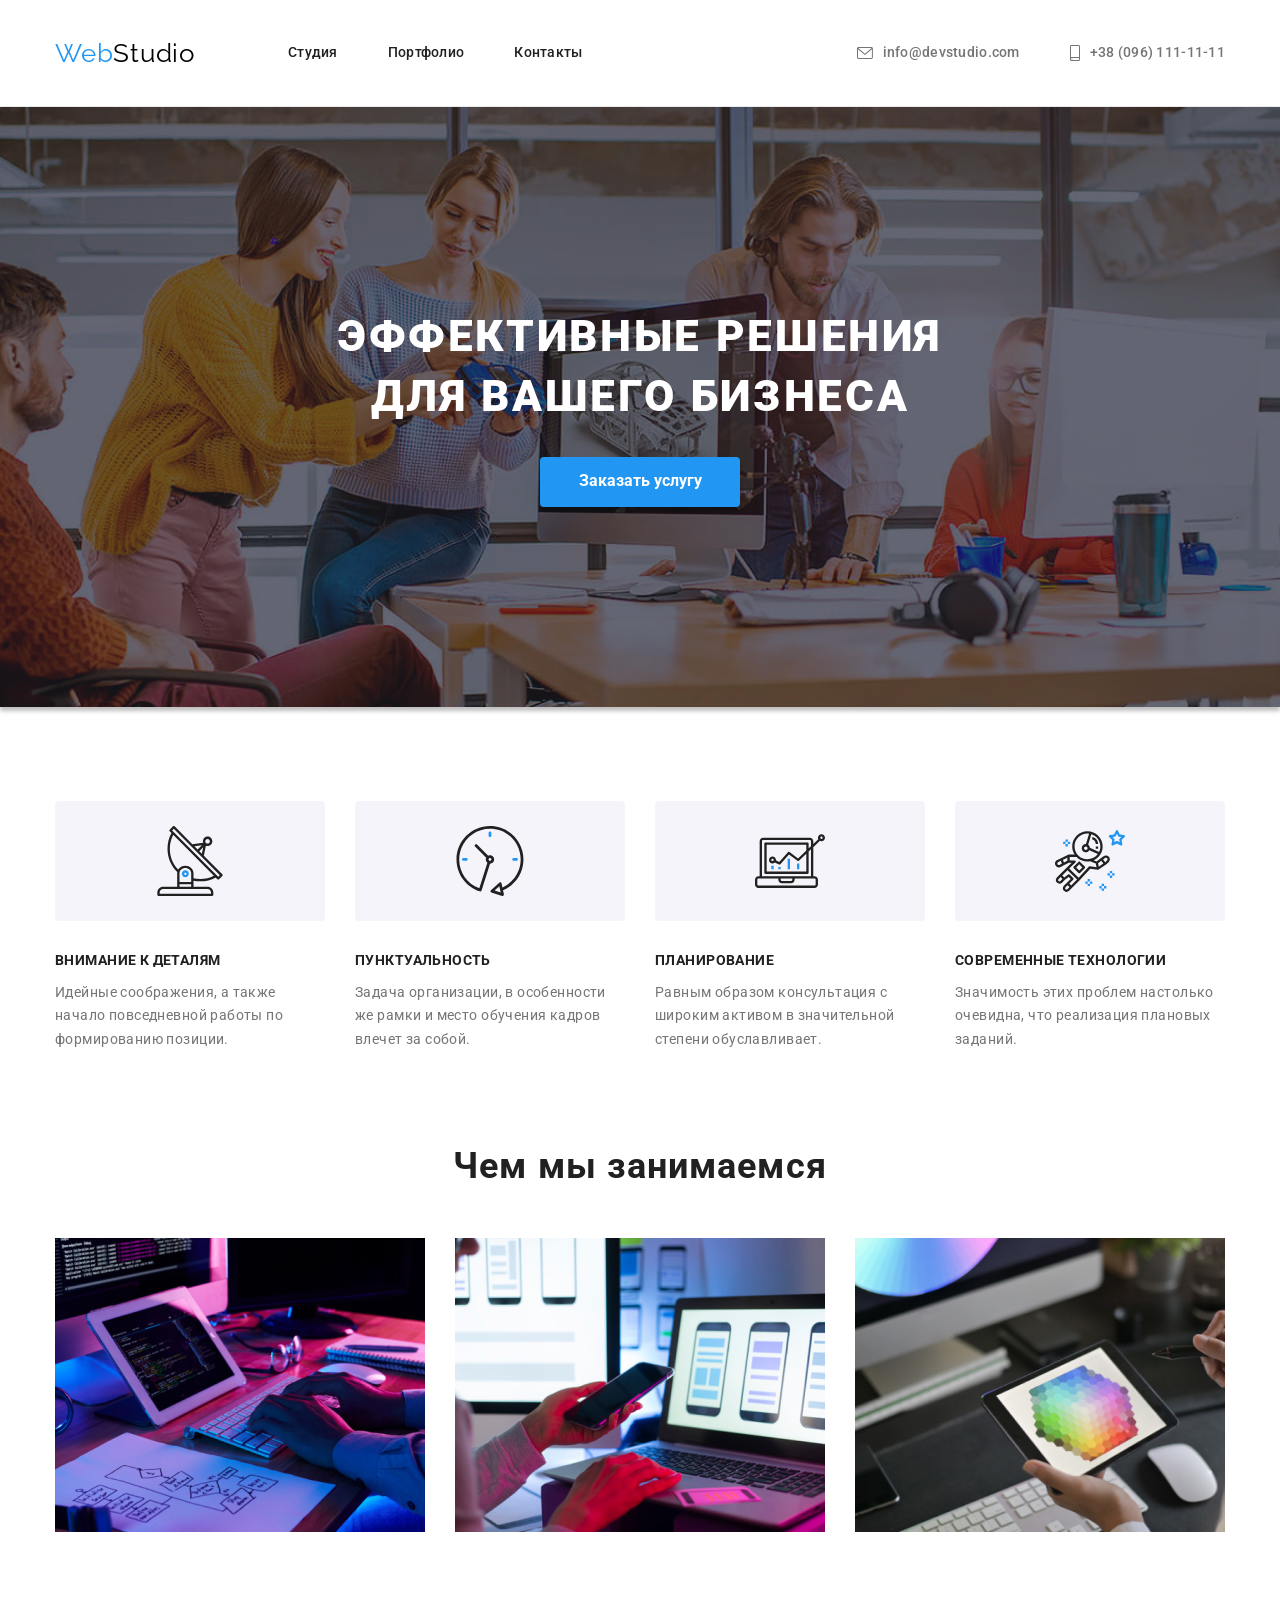
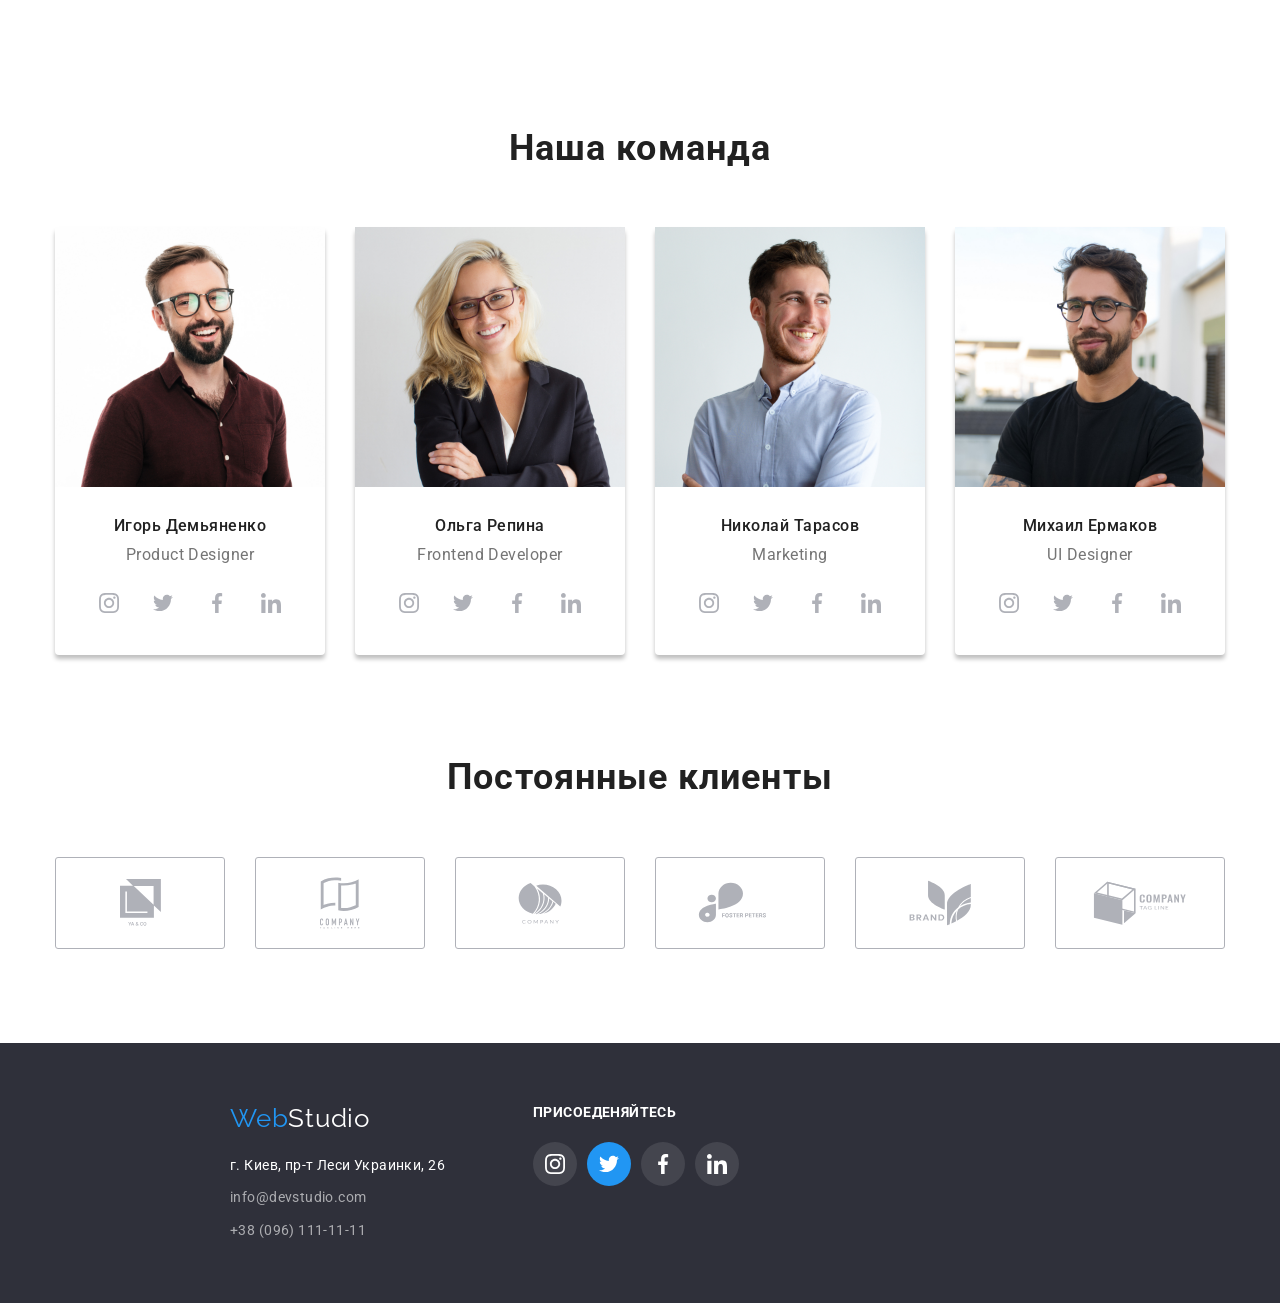
==== index.html @ ec73b993 "1 основа" ====
﻿<!DOCTYPE html>
<html lang="ru">
<head>
    <meta charset="UTF-8">
    <meta http-equiv="X-UA-Compatible" content="IE=edge">
    <meta name="viewport" content="width=device-width, initial-scale=1.0">
    <title>Web Studio</title >
    <link href="https://fonts.googleapis.com/css2?family=Raleway:wght@700&family=Roboto:wght@400;500;700;900&display=swap" rel="stylesheet">
    <link href="https://cdnjs.cloudflare.com/ajax/libs/modern-normalize/1.1.0/modern-normalize.min.css" rel="stylesheet">
    
    <link rel="stylesheet" href="css/styles.css">
</head>
<body> 
    <header class="header" >
        <div class="container_header" >
            
                                <!--navigation -->
        <nav class="navigation">
                <a href="index.html" class="logo"> <span class="logocolor">Web</span>Studio</a>
                <ul class="site-nav">
                    <li class="site-nav_li" > <a href="index.html" class="link">Студия</a></li>
                    <li class="site-nav_li"> <a href="portfolio.html" class="link">Портфолио</a></li>
                    <li class="site-nav_li"> <a href="" class="link">Контакты</a></li>
                </ul>
        
                                <!--mail,phone -->
                                <ul class="connections">
                                    <li class="connections_li_mail" >
                                        <a href="mailto:info@devstudio.com" class="connect" >
                                            <svg class="connections_li_mail_c"  width="16" height="12" >
                                                <use href="./images/symbol-defs.svg#icon-envelope-hover"></use>          
                                              </svg>
                                              info@devstudio.com</a></li>
                                    <li class="connections_li_mail">
                                        <a href="tel:+380961111111" class="connect">
                                            <svg class="connections_li_mail_c"  width="10" height="16" >
                                                <use href="./images/symbol-defs.svg#icon-smartphone"></use>          
                                              </svg>
                                            +38 (096) 111-11-11</a></li>
                                </ul>
        </nav>
</div>
    </header>
                                    <!--main -->
    <main>
                                <!--banner and button -->                   
            <section class="sec_bann" >
                <div class="container_sec_bann">
                    <h1 class="tagline">ЭФФЕКТИВНЫЕ РЕШЕНИЯ<br> ДЛЯ ВАШЕГО БИЗНЕСА </h1>
                <div class="tagline_but" >
                    <button type="button" class="but_order" >Заказать услугу</button>
                 </div>
                </div>
            </section>
        
                                <!--advantages -->                       
        <section class="section_advant" >
            <div class="container"> 
              <ul class="lis_advant" >
                <li class="lis_advant_li">
                    <div class="lis_advant_li_antenna" >
                        <svg  width="70" height="70" >
                        <use href="./images/symbol-defs1.svg#icon-antenna-1"></use>          
                      </svg> </div>
                    <h3 class="head_advantage" > ВНИМАНИЕ К ДЕТАЛЯМ</h3>
                    <p class="advantage" >Идейные соображения, а также начало повседневной работы по формированию позиции.</p>
                </li>
                <li class="lis_advant_li">
                    <div class="lis_advant_li_antenna" >
                        <svg  width="70" height="70" >
                        <use href="./images/symbol-defs1.svg#icon-clock-1"></use>          
                      </svg> </div>
                    <h3 class="head_advantage">ПУНКТУАЛЬНОСТЬ</h3>
                    <p class="advantage" >Задача организации, в особенности же рамки и место обучения кадров влечет за собой.</p>
                </li>
                <li class="lis_advant_li">
                    <div class="lis_advant_li_antenna" >
                        <svg  width="70" height="70" >
                        <use href="./images/symbol-defs1.svg#icon-diagram-1"></use>          
                      </svg> </div>
                    <h3 class="head_advantage">ПЛАНИРОВАНИЕ</h3>
                    <p class="advantage">Равным образом консультация с широким активом в значительной степени обуславливает.</p>
                </li>
                <li class="lis_advant_li">
                    <div class="lis_advant_li_antenna" >
                        <svg  width="70" height="70" >
                        <use href="./images/symbol-defs1.svg#icon-astronaut-1"></use>          
                      </svg> </div>
                    <h3 class="head_advantage">СОВРЕМЕННЫЕ ТЕХНОЛОГИИ</h3>
                    <p class="advantage">Значимость этих проблем настолько очевидна, что реализация плановых заданий.</p>
                </li>
              </ul>
            </div>
         </section>
        
                                <!--What are we doing -->
            <section class="what_are_we_doing" >
                <div class="container">
                   <h2 class="we_doing" >Чем мы занимаемся</h2>
                     <ul class="lis">
                        <li class="we_doing_li" > <img src="./images/box1.jpg" alt="человек печатает на клавиатуре" width="370"></li>
                        <li class="we_doing_li"> <img src="./images/box2.jpg" alt="человек возле компьютера с телефоном" width="370"></li>
                        <li class="we_doing_li"> <img src="./images/box3.jpg" alt="человек с планшетом в руках" width="370"></li>
                    </ul>
                </div>
             </section>
                                    <!--our team -->
            <section class="our_team_sec" >
                <div class="container">
                  <h2 class="our_team_head" >Наша команда</h2>
                    <ul class="lis" >
                    <li class="our_team_li" > 
                        <img src="./images/team-card-1.jpg" alt="мужчина в очках и бордовой рубашке" width="270">
                        <div class="our_team_names_descrip" >
                        <h3 class="our_team_names" >Игорь Демьяненко</h3>
                        <p class="our_team_descrip">Product Designer</p>
                            <ul class="our_team_social_net">
                                <li class="instgr" > <a href="https://www.instagram.com/" class="inst">
                                    <svg width="20" height="20" >
                                        <use href="./images/symbol-defs.svg#icon-instagram-2"></use>          
                                       </svg>
                                </a> </li>
                                <li class="twitr" > <a href="https://twitter.com/" class="twit">
                                    <svg width="20" height="20" >
                                        <use href="./images/symbol-defs.svg#icon-twitter-1"></use>          
                                       </svg></a> </li>
                                <li class="facebo" > <a href="https://www.facebook.com/" class="face">
                                    <svg width="20" height="20" >
                                        <use href="./images/symbol-defs.svg#icon-facebook-1"></use>          
                                       </svg></a> </li>
                                <li class="linind" > <a href="https://www.linkedin.com/" class="linin">
                                    <svg width="20" height="20" >
                                        <use href="./images/symbol-defs.svg#icon-linkedin-1"></use>          
                                       </svg></a> </li>
                            </ul >
                        </div >
                    </li>
                    <li class="our_team_li">
                        <img src="./images/team-card-2.jpg" alt="женщина в черном пиджаке" width="270">
                        <div class="our_team_names_descrip" >
                            <h3 class="our_team_names">Ольга Репина</h3>  
                            <p class="our_team_descrip" >Frontend Developer</p>
                            <ul class="our_team_social_net">
                                <li class="instgr" > <a href="https://www.instagram.com/" class="inst">
                                    <svg width="20" height="20" >
                                        <use href="./images/symbol-defs.svg#icon-instagram-2"></use>          
                                       </svg>
                                </a> </li>
                                <li class="twitr" > <a href="https://twitter.com/" class="twit">
                                    <svg width="20" height="20" >
                                        <use href="./images/symbol-defs.svg#icon-twitter-1"></use>          
                                       </svg></a> </li>
                                <li class="facebo" > <a href="https://www.facebook.com/" class="face">
                                    <svg width="20" height="20" >
                                        <use href="./images/symbol-defs.svg#icon-facebook-1"></use>          
                                       </svg></a> </li>
                                <li class="linind" > <a href="https://www.linkedin.com/" class="linin">
                                    <svg width="20" height="20" >
                                        <use href="./images/symbol-defs.svg#icon-linkedin-1"></use>          
                                       </svg></a> </li>
                            </ul >
                       </div>
                    </li>
                    <li class="our_team_li">
                        <img src="./images/team-card-3.jpg" alt="мужчина в голубой рубашке" width="270">
                        <div class="our_team_names_descrip" >
                            <h3 class="our_team_names">Николай Тарасов</h3> 
                             <p class="our_team_descrip" >Marketing</p>
                             <ul class="our_team_social_net">
                                <li class="instgr" > <a href="https://www.instagram.com/" class="inst">
                                    <svg width="20" height="20" >
                                        <use href="./images/symbol-defs.svg#icon-instagram-2"></use>          
                                       </svg>
                                </a> </li>
                                <li class="twitr" > <a href="https://twitter.com/" class="twit">
                                    <svg width="20" height="20" >
                                        <use href="./images/symbol-defs.svg#icon-twitter-1"></use>          
                                       </svg></a> </li>
                                <li class="facebo" > <a href="https://www.facebook.com/" class="face">
                                    <svg width="20" height="20" >
                                        <use href="./images/symbol-defs.svg#icon-facebook-1"></use>          
                                       </svg></a> </li>
                                <li class="linind" > <a href="https://www.linkedin.com/" class="linin">
                                    <svg width="20" height="20" >
                                        <use href="./images/symbol-defs.svg#icon-linkedin-1"></use>          
                                       </svg></a> </li>
                            </ul >
                        </div>
                    </li>
                    <li class="our_team_li">
                        <img src="./images/team-card-4.jpg" alt="мужчина в очках и черной футболке" width="270">
                        <div class="our_team_names_descrip" >
                            <h3 class="our_team_names">Михаил Ермаков</h3> 
                            <p class="our_team_descrip">UI Designer</p>
                            <ul class="our_team_social_net">
                                <li class="instgr" > <a href="https://www.instagram.com/" class="inst">
                                    <svg width="20" height="20" >
                                        <use href="./images/symbol-defs.svg#icon-instagram-2"></use>          
                                       </svg>
                                </a> </li>
                                <li class="twitr" > <a href="https://twitter.com/" class="twit">
                                    <svg width="20" height="20" >
                                        <use href="./images/symbol-defs.svg#icon-twitter-1"></use>          
                                       </svg></a> </li>
                                <li class="facebo" > <a href="https://www.facebook.com/" class="face">
                                    <svg width="20" height="20" >
                                        <use href="./images/symbol-defs.svg#icon-facebook-1"></use>          
                                       </svg></a> </li>
                                <li class="linind" > <a href="https://www.linkedin.com/" class="linin">
                                    <svg width="20" height="20" >
                                        <use href="./images/symbol-defs.svg#icon-linkedin-1"></use>          
                                       </svg></a> </li>
                            </ul >
                        </div>
                    </li>
                    </ul>
                </div>
        </section>
                                <!--regular clients -->
        <section class="regular_cli" >
            <div class="container">
                <h2 class="our_team_head" >Постоянные клиенты</h2>
                <ul class="our_regular_cli" >
                    <li class="our_regular_cli_li_LogoYa" > 
                        <svg class="LogoYa" width="41" height="47" >
                          <use href="./images/symbol-defs.svg#icon-LogoYa"></use>          
                        </svg>
                    </li>
                    <li class="our_regular_cli_li_LogoYa">
                        <svg class="LogoCompany" width="40" height="52" >
                            <use href="./images/symbol-defs.svg#icon-LogoCompany"></use>          
                          </svg>
                    </li>
                    <li class="our_regular_cli_li_LogoYa">
                        <svg class="LogoCompany1" width="44" height="42" >
                            <use href="./images/symbol-defs.svg#icon-LogoCompany1"></use>          
                          </svg>
                    </li>
                    <li class="our_regular_cli_li_LogoYa">
                        <svg class="LogoFoster" width="85" height="41" >
                            <use href="./images/symbol-defs.svg#icon-LogoFoster"></use>          
                          </svg>
                    </li>
                    <li class="our_regular_cli_li_LogoYa">
                        <svg class="LogoBrand" width="63" height="46" >
                            <use href="./images/symbol-defs.svg#icon-LogoBrand"></use>          
                          </svg>
                    </li>
                    <li class="our_regular_cli_li_LogoYa">
                        <svg class="LogoTAG" width="94" height="44" >
                            <use href="./images/symbol-defs.svg#icon-LogoTAG"></use>          
                          </svg>
                    </li>
                </ul>
            </div>
        </section>
</main>
                                <!--basement -->
        <footer class="footer" >
            <div class="container">
                <div class="container_foot">
                <div class="footer_elem" >
                <div class="footer_logo" >
                    <a href="index.html" class="logo"> <span class="logocolor">Web</span><span class="logocolor_white">Studio </span></a>
                </div>
            <address class="addres" >
                г. Киев, пр-т Леси Украинки, 26
            </address>
                <ul class="connect_foot_lis" >
                    <li class="foot_lis"><a href="mailto:info@devstudio.com" class="connect_foot" >info@devstudio.com</a></li>
                    <li class="foot_lis"><a href="tel:+380961111111" class="connect_foot" >+38 (096) 111-11-11</a></li>
                </ul>
            </div>
            <div class="footer_logo_soc" >
                <h3 class="footer_headi" > ПРИСОЕДЕНЯЙТЕСЬ</h3>
                <ul class="footer_social_net">
                    <li class="instgr_footer" > <a href="https://www.instagram.com/" class="inst_footer">
                        <svg width="20" height="20" >
                            <use href="./images/symbol-defs.svg#icon-instagram-2"></use>          
                           </svg>
                    </a> </li>
                    <li class="twitr_footer" > <a href="https://twitter.com/" class="twit_footer">
                        <svg width="20" height="20" >
                            <use href="./images/symbol-defs.svg#icon-twitter-1"></use>          
                           </svg></a> </li>
                    <li class="facebo_footer" > <a href="https://www.facebook.com/" class="face_footer">
                        <svg width="20" height="20" >
                            <use href="./images/symbol-defs.svg#icon-facebook-1"></use>          
                           </svg></a> </li>
                    <li class="linind_footer" > <a href="https://www.linkedin.com/" class="linin_footer">
                        <svg width="20" height="20" >
                            <use href="./images/symbol-defs.svg#icon-linkedin-1"></use>          
                           </svg></a> </li>
                </ul >
            </div>
        </div>
    </div>
        </footer>
</body>
</html>
---- css/styles.css ----
﻿:root {
  --primary-text-color: #212121;
  --head-text-color: #000000;
  --subsidiary-color: #2196F3;
  --primary-white-color: #E5E5E5;
  --lower-text-color: #757575;
  --tagline-text-color: #fff;
  --contacts-color: rgba(255, 255, 255, 0.6);
}

body {
   color: var(--primary-text-color);
   font-family: 'Roboto', sans-serif;
  
}

img { 
   display: block; 
}

/* конт */

.container {
  width: 1200px;
  margin-left: auto;
  margin-right: auto;
  padding-left: 15px;
  padding-right: 15px;
}
.container_foot{
  width: 1200px;
  margin-left: auto;
  margin-right: auto;
  padding-left: 15px;
  padding-right: 15px;
  display: inline-flex;
}


/* логотип */
.logo {
  color: var(--head-text-color);
  font-family: Raleway, sans-serif;
  font-size: 26px;
  line-height: 1.19;
  letter-spacing: 0.03em;
  text-decoration: none;
  margin-left: 0px;
  margin-right: 93px;
}

.container_header{
  padding-top: 25px;
  padding-bottom: 25px;
  width: 1200px;
  margin-left: auto;
  margin-right: auto;
  padding-left: 15px;
  padding-right: 15px;

}
.header {
  border-bottom: 1px solid #ECECEC;
}


.logocolor {
  color: var(--subsidiary-color);
}
.logocolor_white {
  color: var(--tagline-text-color);
}
.footer_logo{
  
  margin-bottom: 20px;
}

.footer {
  width: 1600px;
  padding-top: 60px;
  padding-bottom: 60px;
  background-color: #2F303A;
  margin-left: auto;
  margin-right: auto;
}

/* navigation */

.site-nav {
  display: flex;
  font-weight: 500;
  font-size: 14px;
  line-height: 1.14;
  letter-spacing: 0.02em;
  list-style:none;
  color: var(--primary-text-color);
  padding: 0px;
  margin-bottom: 0px;
  margin-top: 0px;
}
.link{
  display: block;
  text-decoration: none;
  font-weight: 500;
  font-size: 14px;
  line-height: 1.14;
  letter-spacing: 0.02em;
  color: var(--primary-text-color);
  padding-top: 20px;
  padding-bottom: 20px;
}

.site-nav_li {
  margin-right: 50px;

}
.site-nav_li:last-child {
  margin-right: 0px;
}

.link:hover,
.link:focus {

  color: var(--subsidiary-color);
}

.navigation {
  display: flex;
  align-items: center;
}
/* mail,phone */

.connections{
  display: flex;
    font-weight: 500;
    font-size: 14px;
    line-height: 1.14;
    letter-spacing: 0.02em;
    color: var(--primary-text-color);
    list-style:none;
    margin-left: auto;
    padding: 0px;
    justify-content: flex-start;
}
.connect{
  color: var(--lower-text-color);
  text-decoration: none;
  display: inline-flex;
  padding: 0;
  align-items:center;
  
}
.connect:hover,
.connect:focus {
  color: var(--subsidiary-color);
    fill: var(--subsidiary-color);
}



.connections_li {
margin-left: 50px;
}
.connections_li_mail {
  margin-left: 50px;
  display: inline-flex;
  align-items:center;
  cursor: pointer;
  fill:var(--lower-text-color);
  color:var(--lower-text-color);
  text-decoration: none;
  justify-content: flex-end;
  padding: 0;
  }
  .connections_li_mail_c{
    display: inline-flex;
    align-items: flex-start;
    margin-right: 10px;
  }







/* banner and button */

.container_sec_bann {
  width: 1200px;
  margin-left: auto;
  margin-right: auto;
  padding-left: 15px;
  padding-right: 15px;

}

.sec_bann {
  background-image:linear-gradient(
    to top,
    rgba(47, 48, 58, 0.4),
    rgba(47, 48, 58, 0.4)
  ), 
  url('../images/img-back.jpg');
  background-color: #C4C4C4;
  max-width: 1600px;
  background-size: cover;
  background-repeat:no-repeat;
  background-position: center;
 height: 600px;
 padding-top: 200px;
 padding-bottom: 200px;
 margin-left: auto;
 margin-right: auto;
 box-shadow: 0px 4px 4px 0px #00000040;
}

.tagline{
color: var(--tagline-text-color);
font-weight: 900;
font-size: 44px;
line-height: 1.36;
letter-spacing: 0.06em;
margin-top: 0px;
margin-bottom: 30px;
display: block;
text-align: center;
}

.but_order{
  color: var(--tagline-text-color);
  background-color: var(--subsidiary-color);
  font-weight: 700;
  font-size: 16px;
  line-height: 1.8;
  cursor: pointer;
  width: 200px;
  height:50px;
  border-radius: 4px;
  box-shadow: 0 4px 4px 0 rgba(0,0,0,0.15), 0 4px 4px 0 rgba(0,0,0,0.15);
  border: none;
}

.but_order:hover,
.but_order:focus {
  color: var(--tagline-text-color);
  background-color: var(--subsidiary-color);
}

.tagline_but{
  text-align: center;
  justify-content:center;
}



/* advantages */

.head_advantage {
    font-weight: 700;
    font-size: 14px;
    line-height: 1.4;
    letter-spacing: 0.03em;
    color: var(--primary-text-color);
    margin-top: 0px;
    margin-bottom: 10px;
}

.advantage {
    font-size: 14px;
    line-height: 1.7;
    letter-spacing: 0.03em;
    color: var(--lower-text-color);
    margin: 0px;
}

/* What are we doing */
.our_team_head {

      font-weight: 700;
      font-size: 36px;
      line-height: 1.6;
      letter-spacing: 0.03em;
      color: var(--primary-text-color);
      text-align: center;
      margin: 0px;
}
.what_are_we_doing{
  padding-bottom: 94px;
}



.we_doing{
  margin-bottom: 50px;
  margin-top: 0px;
  font-weight: 700;
  font-size: 36px;
  line-height: 1.16;
  letter-spacing: 0.03em;
  color: var(--primary-text-color);
  text-align: center;
}

.our_team_head{
  text-align: center;
  margin-bottom: 50px;
  padding: 0px;
  font-weight: 700;
  font-size: 36px;
  line-height: 1.6;
  letter-spacing: 0.03em;
  color: var(--primary-text-color);

}

/* our team */

.our_team_names {
font-weight: 500;
font-size: 16px;
line-height: 1.18;
letter-spacing: 0.03em;
color: var(--primary-text-color);
margin-bottom: 10px; 
margin-top: 0px;
}

.our_team_sec{
  padding-bottom: 94px;
  padding-top: 94px;
}

.our_team_names_descrip {
padding-top: 30px;
padding-bottom: 30px;
border-radius: 4px;
}

.our_team_social_net {
  display: flex;
  margin-top: 16px;
  list-style:none;
  padding: 0;
  justify-content: center;
}




.inst{
display: inline-flex;
 width: 44px;
 height: 44px;
 background-color: #ffffff;
 align-items:center;
 justify-content: center;
 border-radius: 50%;
 fill:#AFB1B8;
}
.instgr {
  margin-right: 10px;
  margin-left: 32px;
}
.inst:hover,
.inst:focus {
  background-color: var(--subsidiary-color);
  fill:#ffffff;
}


.twit{
  display: inline-flex;
  width: 44px;
  height: 44px;
  background-color: #ffffff;
  align-items:center;
  justify-content: center;
  border-radius: 50%;
  fill:#AFB1B8;
}
.twitr {
  margin-right: 10px;
}
.twit:hover,
.twit:focus {
  background-color: var(--subsidiary-color);
  fill:#ffffff;
}


.face{
  display: inline-flex;
  width: 44px;
  height: 44px;
  background-color: #ffffff;
  align-items:center;
  justify-content: center;
  border-radius: 50%;
  fill:#AFB1B8;
}
.facebo {
  margin-right: 10px;
}

.face:hover,
.face:focus{
  background-color: var(--subsidiary-color);
  fill:#ffffff;
}


.linin{
  display: inline-flex;
  width: 44px;
  height: 44px;
  background-color: #ffffff;
  align-items:center;
  justify-content: center;
  border-radius: 50%;
  fill:#AFB1B8;
  
}
.linind {
  margin-right: 32px;
}
.linin:hover,
.linin:focus{
  background-color: var(--subsidiary-color);
  fill:#ffffff;
}





.list_of_works_class {
  padding-top: 20px;
  padding-bottom: 20px;
  border-bottom:1px solid #EEEEEE;
  border-left: 1px solid #EEEEEE; ;
  border-right: 1px solid #EEEEEE; ;
  padding-left: 24px;
  padding-right: 24px;
}

.our_team_descrip{
font-size: 16px;
line-height: 1.18;
letter-spacing: 0.03em;
color: var(--lower-text-color);
margin: 0px;
}

 /*regular clients */
 .regular_cli {
   padding-bottom: 94px;
 }
.our_regular_cli {
  display: inline-flex;
  list-style:none;
  margin: 0px;
  padding: 0;
}

.our_regular_cli_li_LogoYa:last-child {
  margin-right: 0px;
}

.our_regular_cli_li_LogoYa{
  height: 92px;
  width: 170px;
  border: 1px solid #AFB1B8;
  border-radius: 3px;
  justify-content: center;
  display: inline-flex;
  align-items:center;
  margin-right: 30px;
  fill: #AFB1B8;
  cursor: pointer;
}
.our_regular_cli_li_LogoYa:hover,
.our_regular_cli_li_LogoYa:focus {
  fill: var(--subsidiary-color);
  border: 1px solid #2196F3;
  border-radius: 3px;
}


/* basement */


.connect_foot {
  color: var(--contacts-color);
  text-decoration: none;
  font-size: 14px;
  line-height: 1.7;
  letter-spacing: 0.03em;
}

.connect_foot:hover,
.connect_foot:focus {
  color: var(--subsidiary-color);
  text-decoration: none;
  font-size: 14px;
  line-height: 1.7;
  letter-spacing: 0.03em;
}

.connect_foot_lis {
  list-style:none;
  padding-left: 0px;
  margin-bottom: 0px;
  margin-top: 0;
}
.foot_lis {
  margin-top: 9px;
  color: var(--contacts-color);
  text-decoration: none;
  font-size: 14px;
  line-height: 1.7;
  letter-spacing: 0.03em;
}

.addres{
font-style: normal;
font-size: 14px;
line-height: 1.7;
letter-spacing: 0.03em;
color: var(--tagline-text-color);
}


.footer_social_net {
  display: flex;
  list-style:none;
  justify-content: center;
  padding: 0;
  margin: 0;
}

                               /* soc */
.footer_headi {
  font-weight: 700;
  font-size: 14px;
  line-height: 1.4;
  letter-spacing: 0.03em;
  color: var(--tagline-text-color);
  margin-bottom: 20px;
  margin-top: 0;
}
.footer_logo_soc {
  margin-left: 70px;

}

.inst_footer{
  display: inline-flex;
   width: 44px;
   height: 44px;
   background-color: #FFFFFF1A;
   align-items:center;
   justify-content: center;
   border-radius: 50%;
   fill:#ffffff;
  }
  .instgr_footer {
    margin-right: 10px;
    
  }
  .inst_footer:focus {
    background-color: var(--subsidiary-color);
    fill:#ffffff;
  }
  
  
  .twit_footer{
    display: inline-flex;
    width: 44px;
    height: 44px;
    background-color: var(--subsidiary-color);
    align-items:center;
    justify-content: center;
    border-radius: 50%;
    fill:#ffffff;
  }
  .twitr_footer {
    margin-right: 10px;
  }
  .twit_footer:focus {
    background-color: var(--subsidiary-color);
    fill:#ffffff;
  }
  
  
  .face_footer{
    display: inline-flex;
    width: 44px;
    height: 44px;
    background-color: #FFFFFF1A;
    align-items:center;
    justify-content: center;
    border-radius: 50%;
    fill:#ffffff;
  }
  .facebo_footer {
    margin-right: 10px;
  }
  
  .face_footer:focus{
    background-color: var(--subsidiary-color);
    fill:#ffffff;
  }
  
  
  .linin_footer{
    display: inline-flex;
    width: 44px;
    height: 44px;
    background-color: #FFFFFF1A;
    align-items:center;
    justify-content: center;
    border-radius: 50%;
    fill:#ffffff;
    
  }
  .linind_footer {
    margin-right: 32px;
  }
  
  .linin_footer:focus{
    background-color: var(--subsidiary-color);
    fill:#ffffff;
  }








.lis{
  list-style:none;
  margin-top: 0px;
  margin-bottom: 0px;
  display: flex;

  text-align: center;
  padding-left: 0px;
}
.lis_of_works{
  list-style:none;
  margin-top: 0px;
  margin-bottom: 0px;
  display: flex;
  flex-wrap:wrap;
  padding-left: 0px;
  justify-content:space-between;
  

}
.lis_of_work_li{
  height: 404px;
  width: 370px;
  margin-right: 30px;
  margin-bottom: 30px;
  cursor: pointer;
}
.lis_of_work_li:hover {
  box-shadow: 0px 4px 4px 0px #00000040;
  border: 1px solid #EEEEEE;
}




.lis_of_work_li:nth-child(3n)  {
  margin-right: 0px;
}
.lis_of_work_li:nth-last-child(-n + 3)  {
  margin-bottom: 0;
}



.we_doing_li{
  margin-right: 30px;
}
.we_doing_li:last-child {
  margin-right: 0px;
}

.our_team_li {
  margin-right: 30px;
  box-shadow: 0px 4px 4px 0px #00000040;
  border-radius: 4px;

}
.our_team_li:last-child {
  margin-right: 0px;
}

.section_advant{
  padding-top: 94px;
  padding-bottom: 94px;
}



.lis_advant{
  list-style:none;
  margin-top: 0px;
  margin-bottom: 0px;
  padding-left: 0px;
  display: flex;
}

.lis_advant_li {
width: 270px;
margin-right: 30px;
}

.lis_advant_li_antenna {
  display: inline-flex;
  align-items:center;
  justify-content:center;
width: 270px;
height: 120px;
border-radius: 4px;
background-color: #F5F4FA;
margin-bottom: 30px;

}


.lis_advant_li:last-child {
  margin-right: 0px;
  }



     /* portfolio */


   



   .lis_buttons_each{
      font-family: inherit;
      width: 73px;
      height: 38px;
      border-radius: 4px;
      font-weight: 500;
      font-size: 16px;
      line-height: 1.6;
      letter-spacing: 0.03em;
      color: var(--primary-text-color);
      border: none;
      cursor: pointer;
      padding: 0;
      margin-right: 8px;
  }

  .lis_buttons_each:hover,
  .lis_buttons_each:focus {
    font-family: inherit;
    color: var(--tagline-text-color);
    background-color: var(--subsidiary-color);
    font-weight: 500;
    font-size: 16px;
    line-height: 1.8;
    letter-spacing: 0.03em;
    box-shadow: 0px 4px 4px 0px #00000040;
  }

  .lis_buttons_each_sites{
    font-family: inherit;
    width: 128px;
    height:38px;
    list-style:none;
    cursor: pointer;
    border-radius: 4px;
    font-weight: 500;
    font-size: 16px;
    line-height: 1.6;
    letter-spacing: 0.03em;
    color: var(--primary-text-color);
    border: none;
    padding: 0;
    margin-right: 8px;
  }

  .lis_buttons_each_sites:hover,
  .lis_buttons_each_sites:focus {
    font-family: inherit;
    color: var(--tagline-text-color);
    background-color: var(--subsidiary-color);
    font-weight: 500;
    font-size: 16px;
    line-height: 1.8;
    letter-spacing: 0.03em;
    box-shadow: 0px 4px 4px 0px #00000040;
  }

      .lis_buttons_each_apps{
      font-family: inherit;
      width: 145px;
      height:38px;
      list-style:none;
      cursor: pointer;
      border-radius: 4px;
      font-weight: 500;
      font-size: 16px;
      line-height: 1.6;
      letter-spacing: 0.03em;
      color: var(--primary-text-color);
      border: none;
      padding: 0;
      margin-right: 8px;
      }

      .lis_buttons_each_apps:hover,
      .lis_buttons_each_apps:focus {
        font-family: inherit;
        color: var(--tagline-text-color);
        background-color: var(--subsidiary-color);
        font-weight: 500;
        font-size: 16px;
        line-height: 1.8;
        letter-spacing: 0.03em;
        box-shadow: 0px 4px 4px 0px #00000040;
      }

      .lis_buttons_each_design{
        font-family: inherit;
        width: 103px;
        height:38px;
        list-style:none;
        cursor: pointer;
        border-radius: 4px;
        font-weight: 500;
        font-size: 16px;
        line-height: 1.6;
        letter-spacing: 0.03em;
        color: var(--primary-text-color);
        border: none;
        padding: 0;
        margin-right: 8px;
      }

      .lis_buttons_each_design:hover,
      .lis_buttons_each_design:focus {
        font-family: inherit;
        color: var(--tagline-text-color);
        background-color: var(--subsidiary-color);
        font-weight: 500;
        font-size: 16px;
        line-height: 1.8;
        letter-spacing: 0.03em;
        box-shadow: 0px 4px 4px 0px #00000040;
      }

      .lis_buttons_each_market{
        font-family: inherit;
        width: 130px;
        height:38px;
        list-style:none;
        cursor: pointer;
        border-radius: 4px;
        font-weight: 500;
        font-size: 16px;
        line-height: 1.6;
        letter-spacing: 0.03em;
        color: var(--primary-text-color);
        border: none;
        padding: 0;
      }

      .lis_buttons_each_market:hover,
      .lis_buttons_each_market:focus {
        font-family: inherit;
        color: var(--tagline-text-color);
        background-color: var(--subsidiary-color);
        font-weight: 500;
        font-size: 16px;
        line-height: 1.8;
        letter-spacing: 0.03em;
        box-shadow: 0px 4px 4px 0px #00000040;
      }

.lis_buttons {
text-align: center;
list-style:none;
margin-bottom: 50px;
margin-top: 0px;
padding-left: 0px;
box-sizing: border-box;
align-items: center;
display: flex;
justify-content:center;
}

.list_of_works{
  padding-top: 94px;
  padding-bottom: 94px;
}



  /* list of works photo */

  .list_of_wor_names {
    font-weight:700;
    font-size: 18px;
    line-height: 2;
    letter-spacing: 0.06em;
    margin-bottom: 4px;
    margin-top: 0px;
  }

  .list_of_wor_names_descrip {
      font-size: 16px;
      line-height: 1.8;
      letter-spacing: 0.03em;
      color: var(--lower-text-color);
      margin: 0px;
  }
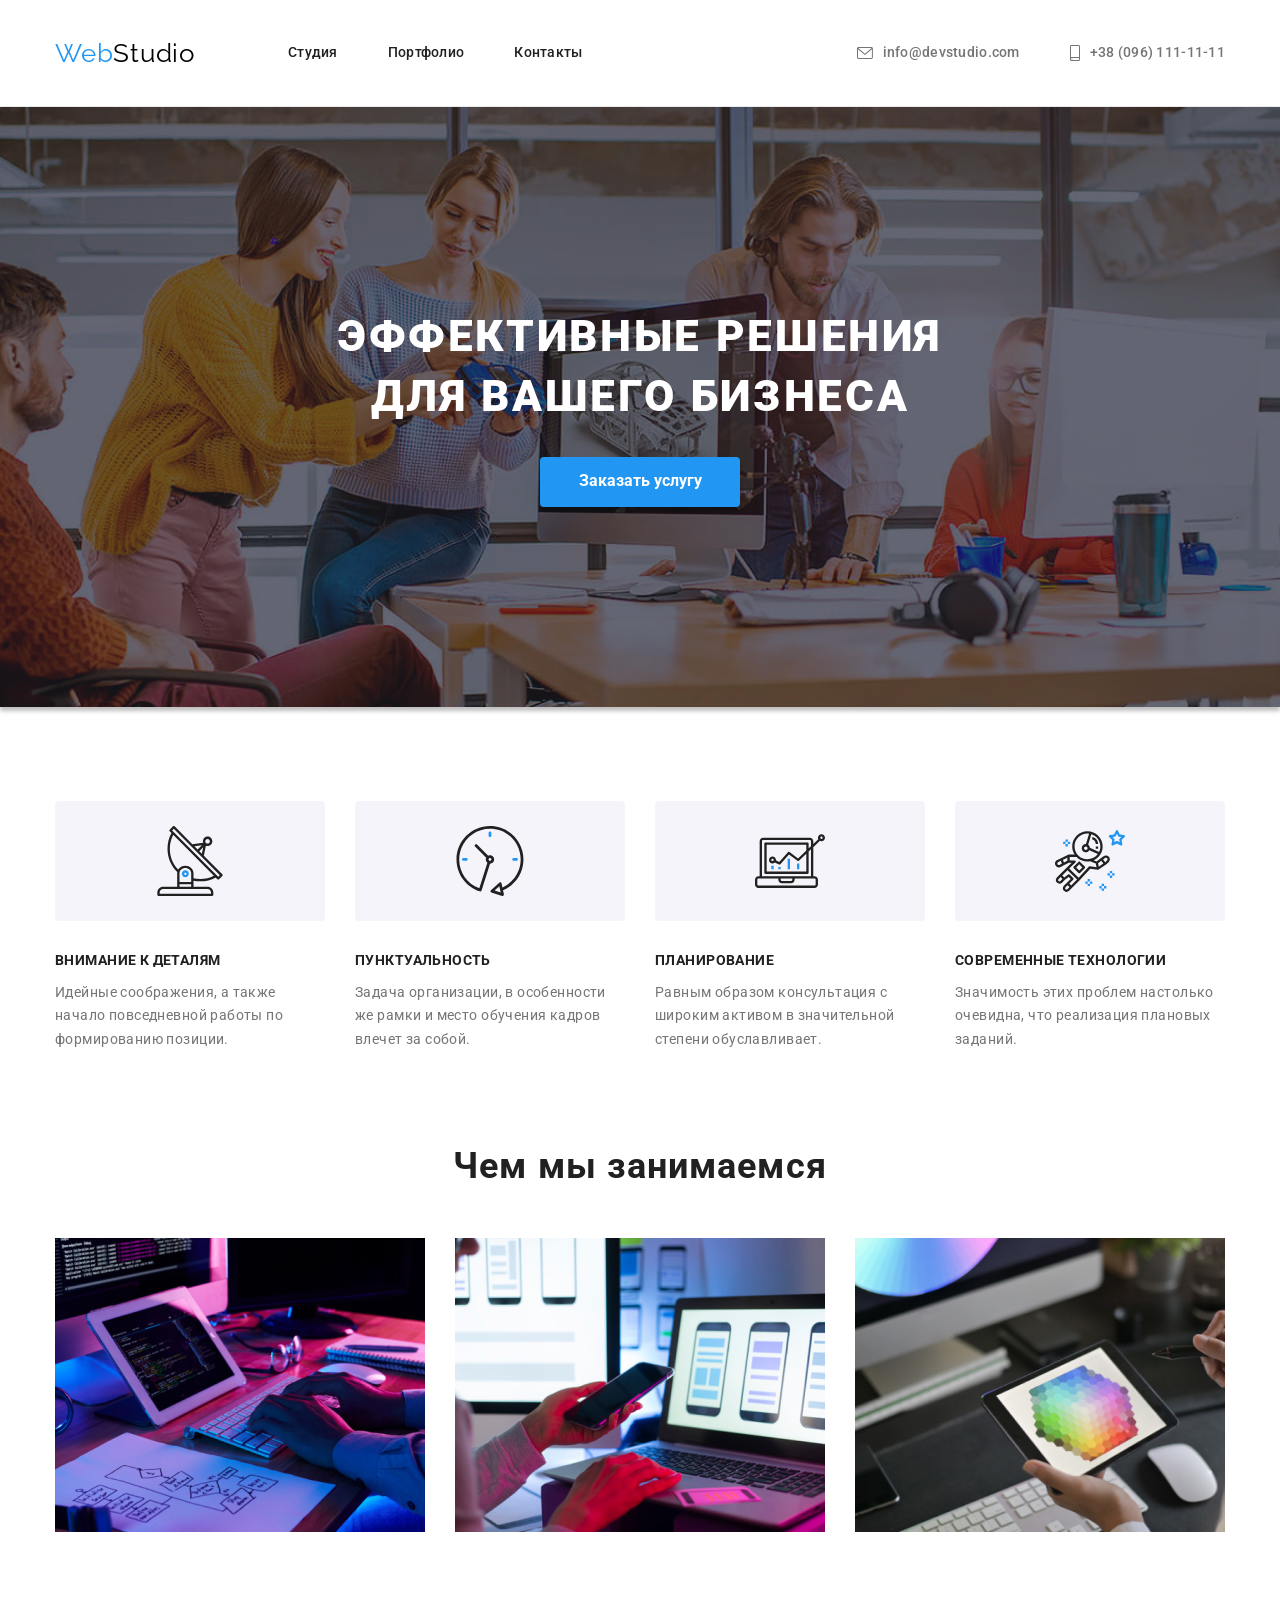
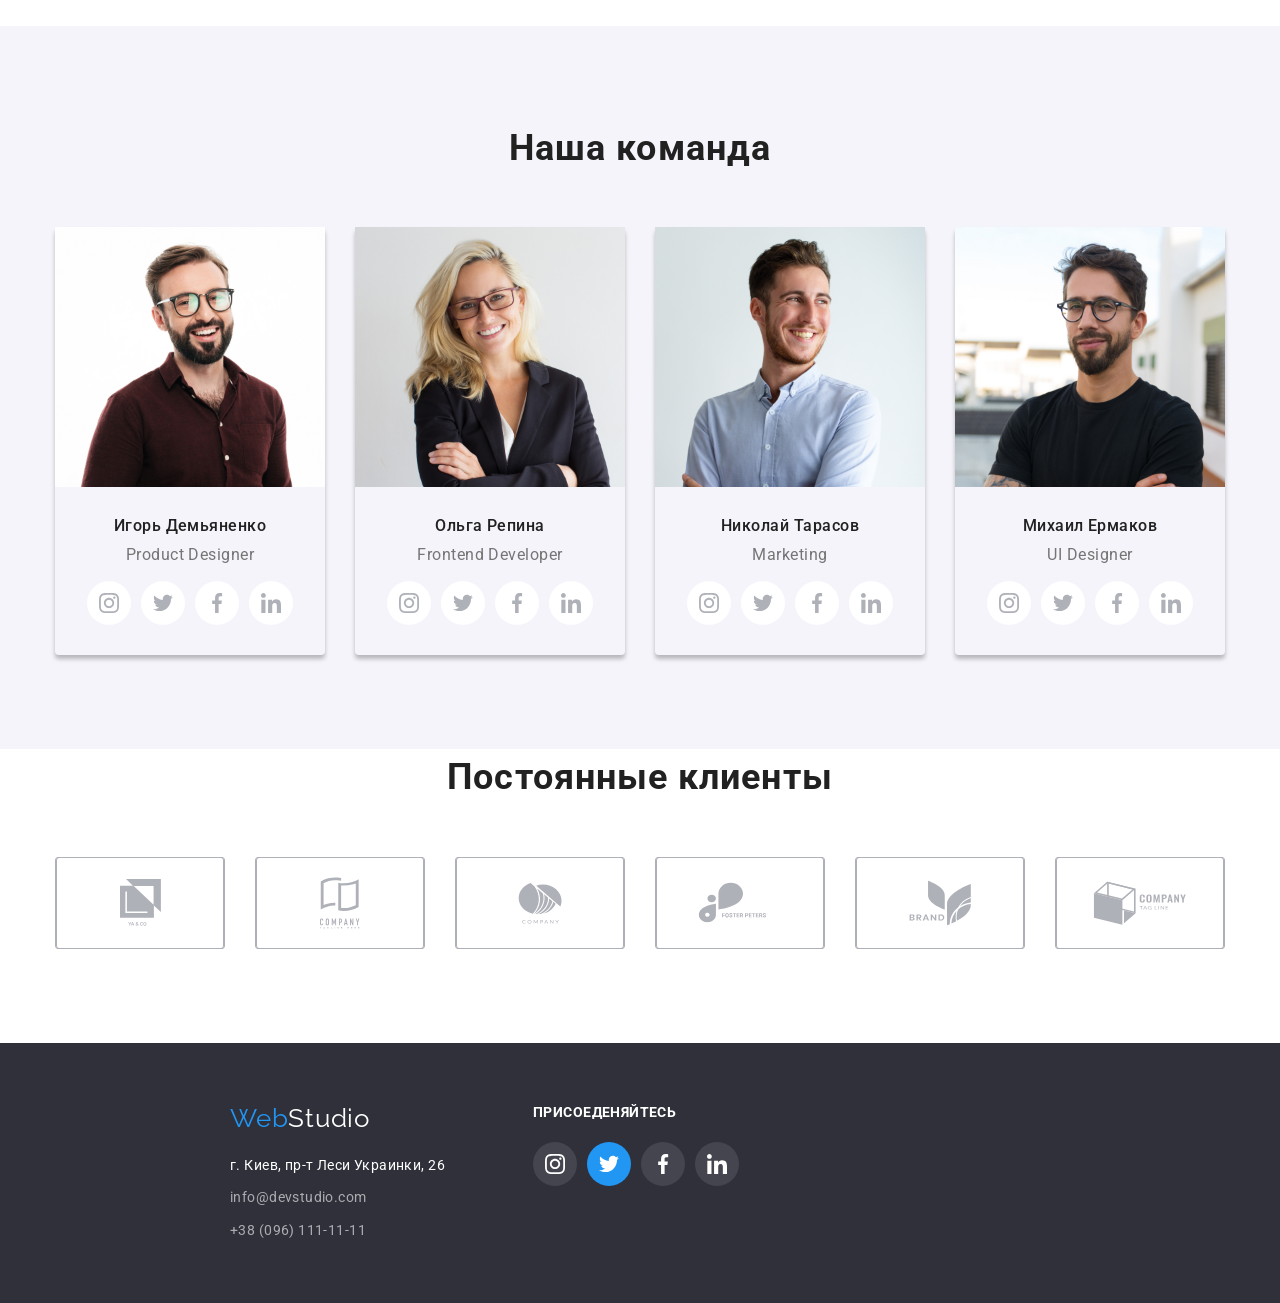
==== commit ecbb996e: "Add files via upload 1" ====
--- a/index.html
+++ b/index.html
@@ -1,300 +1,306 @@
-﻿<!DOCTYPE html>
-<html lang="ru">
-<head>
-    <meta charset="UTF-8">
-    <meta http-equiv="X-UA-Compatible" content="IE=edge">
-    <meta name="viewport" content="width=device-width, initial-scale=1.0">
-    <title>Web Studio</title >
-    <link href="https://fonts.googleapis.com/css2?family=Raleway:wght@700&family=Roboto:wght@400;500;700;900&display=swap" rel="stylesheet">
-    <link href="https://cdnjs.cloudflare.com/ajax/libs/modern-normalize/1.1.0/modern-normalize.min.css" rel="stylesheet">
-    
-    <link rel="stylesheet" href="css/styles.css">
-</head>
-<body> 
-    <header class="header" >
-        <div class="container_header" >
-            
-                                <!--navigation -->
-        <nav class="navigation">
-                <a href="index.html" class="logo"> <span class="logocolor">Web</span>Studio</a>
-                <ul class="site-nav">
-                    <li class="site-nav_li" > <a href="index.html" class="link">Студия</a></li>
-                    <li class="site-nav_li"> <a href="portfolio.html" class="link">Портфолио</a></li>
-                    <li class="site-nav_li"> <a href="" class="link">Контакты</a></li>
-                </ul>
-        
-                                <!--mail,phone -->
-                                <ul class="connections">
-                                    <li class="connections_li_mail" >
-                                        <a href="mailto:info@devstudio.com" class="connect" >
-                                            <svg class="connections_li_mail_c"  width="16" height="12" >
-                                                <use href="./images/symbol-defs.svg#icon-envelope-hover"></use>          
-                                              </svg>
-                                              info@devstudio.com</a></li>
-                                    <li class="connections_li_mail">
-                                        <a href="tel:+380961111111" class="connect">
-                                            <svg class="connections_li_mail_c"  width="10" height="16" >
-                                                <use href="./images/symbol-defs.svg#icon-smartphone"></use>          
-                                              </svg>
-                                            +38 (096) 111-11-11</a></li>
-                                </ul>
-        </nav>
-</div>
-    </header>
-                                    <!--main -->
-    <main>
-                                <!--banner and button -->                   
-            <section class="sec_bann" >
-                <div class="container_sec_bann">
-                    <h1 class="tagline">ЭФФЕКТИВНЫЕ РЕШЕНИЯ<br> ДЛЯ ВАШЕГО БИЗНЕСА </h1>
-                <div class="tagline_but" >
-                    <button type="button" class="but_order" >Заказать услугу</button>
-                 </div>
-                </div>
-            </section>
-        
-                                <!--advantages -->                       
-        <section class="section_advant" >
-            <div class="container"> 
-              <ul class="lis_advant" >
-                <li class="lis_advant_li">
-                    <div class="lis_advant_li_antenna" >
-                        <svg  width="70" height="70" >
-                        <use href="./images/symbol-defs1.svg#icon-antenna-1"></use>          
-                      </svg> </div>
-                    <h3 class="head_advantage" > ВНИМАНИЕ К ДЕТАЛЯМ</h3>
-                    <p class="advantage" >Идейные соображения, а также начало повседневной работы по формированию позиции.</p>
-                </li>
-                <li class="lis_advant_li">
-                    <div class="lis_advant_li_antenna" >
-                        <svg  width="70" height="70" >
-                        <use href="./images/symbol-defs1.svg#icon-clock-1"></use>          
-                      </svg> </div>
-                    <h3 class="head_advantage">ПУНКТУАЛЬНОСТЬ</h3>
-                    <p class="advantage" >Задача организации, в особенности же рамки и место обучения кадров влечет за собой.</p>
-                </li>
-                <li class="lis_advant_li">
-                    <div class="lis_advant_li_antenna" >
-                        <svg  width="70" height="70" >
-                        <use href="./images/symbol-defs1.svg#icon-diagram-1"></use>          
-                      </svg> </div>
-                    <h3 class="head_advantage">ПЛАНИРОВАНИЕ</h3>
-                    <p class="advantage">Равным образом консультация с широким активом в значительной степени обуславливает.</p>
-                </li>
-                <li class="lis_advant_li">
-                    <div class="lis_advant_li_antenna" >
-                        <svg  width="70" height="70" >
-                        <use href="./images/symbol-defs1.svg#icon-astronaut-1"></use>          
-                      </svg> </div>
-                    <h3 class="head_advantage">СОВРЕМЕННЫЕ ТЕХНОЛОГИИ</h3>
-                    <p class="advantage">Значимость этих проблем настолько очевидна, что реализация плановых заданий.</p>
-                </li>
-              </ul>
-            </div>
-         </section>
-        
-                                <!--What are we doing -->
-            <section class="what_are_we_doing" >
-                <div class="container">
-                   <h2 class="we_doing" >Чем мы занимаемся</h2>
-                     <ul class="lis">
-                        <li class="we_doing_li" > <img src="./images/box1.jpg" alt="человек печатает на клавиатуре" width="370"></li>
-                        <li class="we_doing_li"> <img src="./images/box2.jpg" alt="человек возле компьютера с телефоном" width="370"></li>
-                        <li class="we_doing_li"> <img src="./images/box3.jpg" alt="человек с планшетом в руках" width="370"></li>
-                    </ul>
-                </div>
-             </section>
-                                    <!--our team -->
-            <section class="our_team_sec" >
-                <div class="container">
-                  <h2 class="our_team_head" >Наша команда</h2>
-                    <ul class="lis" >
-                    <li class="our_team_li" > 
-                        <img src="./images/team-card-1.jpg" alt="мужчина в очках и бордовой рубашке" width="270">
-                        <div class="our_team_names_descrip" >
-                        <h3 class="our_team_names" >Игорь Демьяненко</h3>
-                        <p class="our_team_descrip">Product Designer</p>
-                            <ul class="our_team_social_net">
-                                <li class="instgr" > <a href="https://www.instagram.com/" class="inst">
-                                    <svg width="20" height="20" >
-                                        <use href="./images/symbol-defs.svg#icon-instagram-2"></use>          
-                                       </svg>
-                                </a> </li>
-                                <li class="twitr" > <a href="https://twitter.com/" class="twit">
-                                    <svg width="20" height="20" >
-                                        <use href="./images/symbol-defs.svg#icon-twitter-1"></use>          
-                                       </svg></a> </li>
-                                <li class="facebo" > <a href="https://www.facebook.com/" class="face">
-                                    <svg width="20" height="20" >
-                                        <use href="./images/symbol-defs.svg#icon-facebook-1"></use>          
-                                       </svg></a> </li>
-                                <li class="linind" > <a href="https://www.linkedin.com/" class="linin">
-                                    <svg width="20" height="20" >
-                                        <use href="./images/symbol-defs.svg#icon-linkedin-1"></use>          
-                                       </svg></a> </li>
-                            </ul >
-                        </div >
-                    </li>
-                    <li class="our_team_li">
-                        <img src="./images/team-card-2.jpg" alt="женщина в черном пиджаке" width="270">
-                        <div class="our_team_names_descrip" >
-                            <h3 class="our_team_names">Ольга Репина</h3>  
-                            <p class="our_team_descrip" >Frontend Developer</p>
-                            <ul class="our_team_social_net">
-                                <li class="instgr" > <a href="https://www.instagram.com/" class="inst">
-                                    <svg width="20" height="20" >
-                                        <use href="./images/symbol-defs.svg#icon-instagram-2"></use>          
-                                       </svg>
-                                </a> </li>
-                                <li class="twitr" > <a href="https://twitter.com/" class="twit">
-                                    <svg width="20" height="20" >
-                                        <use href="./images/symbol-defs.svg#icon-twitter-1"></use>          
-                                       </svg></a> </li>
-                                <li class="facebo" > <a href="https://www.facebook.com/" class="face">
-                                    <svg width="20" height="20" >
-                                        <use href="./images/symbol-defs.svg#icon-facebook-1"></use>          
-                                       </svg></a> </li>
-                                <li class="linind" > <a href="https://www.linkedin.com/" class="linin">
-                                    <svg width="20" height="20" >
-                                        <use href="./images/symbol-defs.svg#icon-linkedin-1"></use>          
-                                       </svg></a> </li>
-                            </ul >
-                       </div>
-                    </li>
-                    <li class="our_team_li">
-                        <img src="./images/team-card-3.jpg" alt="мужчина в голубой рубашке" width="270">
-                        <div class="our_team_names_descrip" >
-                            <h3 class="our_team_names">Николай Тарасов</h3> 
-                             <p class="our_team_descrip" >Marketing</p>
-                             <ul class="our_team_social_net">
-                                <li class="instgr" > <a href="https://www.instagram.com/" class="inst">
-                                    <svg width="20" height="20" >
-                                        <use href="./images/symbol-defs.svg#icon-instagram-2"></use>          
-                                       </svg>
-                                </a> </li>
-                                <li class="twitr" > <a href="https://twitter.com/" class="twit">
-                                    <svg width="20" height="20" >
-                                        <use href="./images/symbol-defs.svg#icon-twitter-1"></use>          
-                                       </svg></a> </li>
-                                <li class="facebo" > <a href="https://www.facebook.com/" class="face">
-                                    <svg width="20" height="20" >
-                                        <use href="./images/symbol-defs.svg#icon-facebook-1"></use>          
-                                       </svg></a> </li>
-                                <li class="linind" > <a href="https://www.linkedin.com/" class="linin">
-                                    <svg width="20" height="20" >
-                                        <use href="./images/symbol-defs.svg#icon-linkedin-1"></use>          
-                                       </svg></a> </li>
-                            </ul >
-                        </div>
-                    </li>
-                    <li class="our_team_li">
-                        <img src="./images/team-card-4.jpg" alt="мужчина в очках и черной футболке" width="270">
-                        <div class="our_team_names_descrip" >
-                            <h3 class="our_team_names">Михаил Ермаков</h3> 
-                            <p class="our_team_descrip">UI Designer</p>
-                            <ul class="our_team_social_net">
-                                <li class="instgr" > <a href="https://www.instagram.com/" class="inst">
-                                    <svg width="20" height="20" >
-                                        <use href="./images/symbol-defs.svg#icon-instagram-2"></use>          
-                                       </svg>
-                                </a> </li>
-                                <li class="twitr" > <a href="https://twitter.com/" class="twit">
-                                    <svg width="20" height="20" >
-                                        <use href="./images/symbol-defs.svg#icon-twitter-1"></use>          
-                                       </svg></a> </li>
-                                <li class="facebo" > <a href="https://www.facebook.com/" class="face">
-                                    <svg width="20" height="20" >
-                                        <use href="./images/symbol-defs.svg#icon-facebook-1"></use>          
-                                       </svg></a> </li>
-                                <li class="linind" > <a href="https://www.linkedin.com/" class="linin">
-                                    <svg width="20" height="20" >
-                                        <use href="./images/symbol-defs.svg#icon-linkedin-1"></use>          
-                                       </svg></a> </li>
-                            </ul >
-                        </div>
-                    </li>
-                    </ul>
-                </div>
-        </section>
-                                <!--regular clients -->
-        <section class="regular_cli" >
-            <div class="container">
-                <h2 class="our_team_head" >Постоянные клиенты</h2>
-                <ul class="our_regular_cli" >
-                    <li class="our_regular_cli_li_LogoYa" > 
-                        <svg class="LogoYa" width="41" height="47" >
-                          <use href="./images/symbol-defs.svg#icon-LogoYa"></use>          
-                        </svg>
-                    </li>
-                    <li class="our_regular_cli_li_LogoYa">
-                        <svg class="LogoCompany" width="40" height="52" >
-                            <use href="./images/symbol-defs.svg#icon-LogoCompany"></use>          
-                          </svg>
-                    </li>
-                    <li class="our_regular_cli_li_LogoYa">
-                        <svg class="LogoCompany1" width="44" height="42" >
-                            <use href="./images/symbol-defs.svg#icon-LogoCompany1"></use>          
-                          </svg>
-                    </li>
-                    <li class="our_regular_cli_li_LogoYa">
-                        <svg class="LogoFoster" width="85" height="41" >
-                            <use href="./images/symbol-defs.svg#icon-LogoFoster"></use>          
-                          </svg>
-                    </li>
-                    <li class="our_regular_cli_li_LogoYa">
-                        <svg class="LogoBrand" width="63" height="46" >
-                            <use href="./images/symbol-defs.svg#icon-LogoBrand"></use>          
-                          </svg>
-                    </li>
-                    <li class="our_regular_cli_li_LogoYa">
-                        <svg class="LogoTAG" width="94" height="44" >
-                            <use href="./images/symbol-defs.svg#icon-LogoTAG"></use>          
-                          </svg>
-                    </li>
-                </ul>
-            </div>
-        </section>
-</main>
-                                <!--basement -->
-        <footer class="footer" >
-            <div class="container">
-                <div class="container_foot">
-                <div class="footer_elem" >
-                <div class="footer_logo" >
-                    <a href="index.html" class="logo"> <span class="logocolor">Web</span><span class="logocolor_white">Studio </span></a>
-                </div>
-            <address class="addres" >
-                г. Киев, пр-т Леси Украинки, 26
-            </address>
-                <ul class="connect_foot_lis" >
-                    <li class="foot_lis"><a href="mailto:info@devstudio.com" class="connect_foot" >info@devstudio.com</a></li>
-                    <li class="foot_lis"><a href="tel:+380961111111" class="connect_foot" >+38 (096) 111-11-11</a></li>
-                </ul>
-            </div>
-            <div class="footer_logo_soc" >
-                <h3 class="footer_headi" > ПРИСОЕДЕНЯЙТЕСЬ</h3>
-                <ul class="footer_social_net">
-                    <li class="instgr_footer" > <a href="https://www.instagram.com/" class="inst_footer">
-                        <svg width="20" height="20" >
-                            <use href="./images/symbol-defs.svg#icon-instagram-2"></use>          
-                           </svg>
-                    </a> </li>
-                    <li class="twitr_footer" > <a href="https://twitter.com/" class="twit_footer">
-                        <svg width="20" height="20" >
-                            <use href="./images/symbol-defs.svg#icon-twitter-1"></use>          
-                           </svg></a> </li>
-                    <li class="facebo_footer" > <a href="https://www.facebook.com/" class="face_footer">
-                        <svg width="20" height="20" >
-                            <use href="./images/symbol-defs.svg#icon-facebook-1"></use>          
-                           </svg></a> </li>
-                    <li class="linind_footer" > <a href="https://www.linkedin.com/" class="linin_footer">
-                        <svg width="20" height="20" >
-                            <use href="./images/symbol-defs.svg#icon-linkedin-1"></use>          
-                           </svg></a> </li>
-                </ul >
-            </div>
-        </div>
-    </div>
-        </footer>
-</body>
+﻿<!DOCTYPE html>
+<html lang="ru">
+<head>
+    <meta charset="UTF-8">
+    <meta http-equiv="X-UA-Compatible" content="IE=edge">
+    <meta name="viewport" content="width=device-width, initial-scale=1.0">
+    <title>Web Studio</title >
+    <link href="https://fonts.googleapis.com/css2?family=Raleway:wght@700&family=Roboto:wght@400;500;700;900&display=swap" rel="stylesheet">
+    <link href="https://cdnjs.cloudflare.com/ajax/libs/modern-normalize/1.1.0/modern-normalize.min.css" rel="stylesheet">
+    
+    <link rel="stylesheet" href="css/styles.css">
+</head>
+<body> 
+    <header class="header" >
+        <div class="container_header" >
+            
+                                <!--navigation -->
+        <nav class="navigation">
+                <a href="index.html" class="logo"> <span class="logocolor">Web</span>Studio</a>
+                <ul class="site-nav">
+                    <li class="site-nav_li" > <a href="index.html" class="link">Студия</a></li>
+                    <li class="site-nav_li"> <a href="portfolio.html" class="link">Портфолио</a></li>
+                    <li class="site-nav_li"> <a href="" class="link">Контакты</a></li>
+                </ul>
+        
+                                <!--mail,phone -->
+                                <ul class="connections">
+                                    <li class="connections_li_mail" >
+                                        <a href="mailto:info@devstudio.com" class="connect" >
+                                            <svg class="connections_li_mail_c"  width="16" height="12" >
+                                                <use href="./images/symbol-defs.svg#icon-envelope-hover"></use>          
+                                              </svg>
+                                              info@devstudio.com</a></li>
+                                    <li class="connections_li_mail">
+                                        <a href="tel:+380961111111" class="connect">
+                                            <svg class="connections_li_mail_c"  width="10" height="16" >
+                                                <use href="./images/symbol-defs.svg#icon-smartphone"></use>          
+                                              </svg>
+                                            +38 (096) 111-11-11</a></li>
+                                </ul>
+        </nav>
+</div>
+    </header>
+                                    <!--main -->
+    <main>
+                                <!--banner and button -->                   
+            <section class="sec_bann" >
+                <div class="container_sec_bann">
+                    <h1 class="tagline">ЭФФЕКТИВНЫЕ РЕШЕНИЯ<br> ДЛЯ ВАШЕГО БИЗНЕСА </h1>
+                <div class="tagline_but" >
+                    <button type="button" class="but_order" >Заказать услугу</button>
+                 </div>
+                </div>
+            </section>
+        
+                                <!--advantages -->                       
+        <section class="section_advant" >
+            <div class="container"> 
+              <ul class="lis_advant" >
+                <li class="lis_advant_li">
+                    <div class="lis_advant_li_antenna" >
+                        <svg  width="70" height="70" >
+                        <use href="./images/symbol-defs1.svg#icon-antenna-1"></use>          
+                      </svg> </div>
+                    <h3 class="head_advantage" > ВНИМАНИЕ К ДЕТАЛЯМ</h3>
+                    <p class="advantage" >Идейные соображения, а также начало повседневной работы по формированию позиции.</p>
+                </li>
+                <li class="lis_advant_li">
+                    <div class="lis_advant_li_antenna" >
+                        <svg  width="70" height="70" >
+                        <use href="./images/symbol-defs1.svg#icon-clock-1"></use>          
+                      </svg> </div>
+                    <h3 class="head_advantage">ПУНКТУАЛЬНОСТЬ</h3>
+                    <p class="advantage" >Задача организации, в особенности же рамки и место обучения кадров влечет за собой.</p>
+                </li>
+                <li class="lis_advant_li">
+                    <div class="lis_advant_li_antenna" >
+                        <svg  width="70" height="70" >
+                        <use href="./images/symbol-defs1.svg#icon-diagram-1"></use>          
+                      </svg> </div>
+                    <h3 class="head_advantage">ПЛАНИРОВАНИЕ</h3>
+                    <p class="advantage">Равным образом консультация с широким активом в значительной степени обуславливает.</p>
+                </li>
+                <li class="lis_advant_li">
+                    <div class="lis_advant_li_antenna" >
+                        <svg  width="70" height="70" >
+                        <use href="./images/symbol-defs1.svg#icon-astronaut-1"></use>          
+                      </svg> </div>
+                    <h3 class="head_advantage">СОВРЕМЕННЫЕ ТЕХНОЛОГИИ</h3>
+                    <p class="advantage">Значимость этих проблем настолько очевидна, что реализация плановых заданий.</p>
+                </li>
+              </ul>
+            </div>
+         </section>
+        
+                                <!--What are we doing -->
+            <section class="what_are_we_doing" >
+                <div class="container">
+                   <h2 class="we_doing" >Чем мы занимаемся</h2>
+                     <ul class="lis">
+                        <li class="we_doing_li" > <img src="./images/box1.jpg" alt="человек печатает на клавиатуре" width="370"></li>
+                        <li class="we_doing_li"> <img src="./images/box2.jpg" alt="человек возле компьютера с телефоном" width="370"></li>
+                        <li class="we_doing_li"> <img src="./images/box3.jpg" alt="человек с планшетом в руках" width="370"></li>
+                    </ul>
+                </div>
+             </section>
+                                    <!--our team -->
+            <section class="our_team_sec" >
+                <div class="container">
+                  <h2 class="our_team_head" >Наша команда</h2>
+                    <ul class="lis" >
+                    <li class="our_team_li" > 
+                        <img src="./images/team-card-1.jpg" alt="мужчина в очках и бордовой рубашке" width="270">
+                        <div class="our_team_names_descrip" >
+                        <h3 class="our_team_names" >Игорь Демьяненко</h3>
+                        <p class="our_team_descrip">Product Designer</p>
+                            <ul class="our_team_social_net">
+                                <li class="instgr" > <a href="https://www.instagram.com/" class="inst">
+                                    <svg width="20" height="20" >
+                                        <use href="./images/symbol-defs.svg#icon-instagram-2"></use>          
+                                       </svg>
+                                </a> </li>
+                                <li class="twitr" > <a href="https://twitter.com/" class="twit">
+                                    <svg width="20" height="20" >
+                                        <use href="./images/symbol-defs.svg#icon-twitter-1"></use>          
+                                       </svg></a> </li>
+                                <li class="facebo" > <a href="https://www.facebook.com/" class="face">
+                                    <svg width="20" height="20" >
+                                        <use href="./images/symbol-defs.svg#icon-facebook-1"></use>          
+                                       </svg></a> </li>
+                                <li class="linind" > <a href="https://www.linkedin.com/" class="linin">
+                                    <svg width="20" height="20" >
+                                        <use href="./images/symbol-defs.svg#icon-linkedin-1"></use>          
+                                       </svg></a> </li>
+                            </ul >
+                        </div >
+                    </li>
+                    <li class="our_team_li">
+                        <img src="./images/team-card-2.jpg" alt="женщина в черном пиджаке" width="270">
+                        <div class="our_team_names_descrip" >
+                            <h3 class="our_team_names">Ольга Репина</h3>  
+                            <p class="our_team_descrip" >Frontend Developer</p>
+                            <ul class="our_team_social_net">
+                                <li class="instgr" > <a href="https://www.instagram.com/" class="inst">
+                                    <svg width="20" height="20" >
+                                        <use href="./images/symbol-defs.svg#icon-instagram-2"></use>          
+                                       </svg>
+                                </a> </li>
+                                <li class="twitr" > <a href="https://twitter.com/" class="twit">
+                                    <svg width="20" height="20" >
+                                        <use href="./images/symbol-defs.svg#icon-twitter-1"></use>          
+                                       </svg></a> </li>
+                                <li class="facebo" > <a href="https://www.facebook.com/" class="face">
+                                    <svg width="20" height="20" >
+                                        <use href="./images/symbol-defs.svg#icon-facebook-1"></use>          
+                                       </svg></a> </li>
+                                <li class="linind" > <a href="https://www.linkedin.com/" class="linin">
+                                    <svg width="20" height="20" >
+                                        <use href="./images/symbol-defs.svg#icon-linkedin-1"></use>          
+                                       </svg></a> </li>
+                            </ul >
+                       </div>
+                    </li>
+                    <li class="our_team_li">
+                        <img src="./images/team-card-3.jpg" alt="мужчина в голубой рубашке" width="270">
+                        <div class="our_team_names_descrip" >
+                            <h3 class="our_team_names">Николай Тарасов</h3> 
+                             <p class="our_team_descrip" >Marketing</p>
+                             <ul class="our_team_social_net">
+                                <li class="instgr" > <a href="https://www.instagram.com/" class="inst">
+                                    <svg width="20" height="20" >
+                                        <use href="./images/symbol-defs.svg#icon-instagram-2"></use>          
+                                       </svg>
+                                </a> </li>
+                                <li class="twitr" > <a href="https://twitter.com/" class="twit">
+                                    <svg width="20" height="20" >
+                                        <use href="./images/symbol-defs.svg#icon-twitter-1"></use>          
+                                       </svg></a> </li>
+                                <li class="facebo" > <a href="https://www.facebook.com/" class="face">
+                                    <svg width="20" height="20" >
+                                        <use href="./images/symbol-defs.svg#icon-facebook-1"></use>          
+                                       </svg></a> </li>
+                                <li class="linind" > <a href="https://www.linkedin.com/" class="linin">
+                                    <svg width="20" height="20" >
+                                        <use href="./images/symbol-defs.svg#icon-linkedin-1"></use>          
+                                       </svg></a> </li>
+                            </ul >
+                        </div>
+                    </li>
+                    <li class="our_team_li">
+                        <img src="./images/team-card-4.jpg" alt="мужчина в очках и черной футболке" width="270">
+                        <div class="our_team_names_descrip" >
+                            <h3 class="our_team_names">Михаил Ермаков</h3> 
+                            <p class="our_team_descrip">UI Designer</p>
+                            <ul class="our_team_social_net">
+                                <li class="instgr" > <a href="https://www.instagram.com/" class="inst">
+                                    <svg width="20" height="20" >
+                                        <use href="./images/symbol-defs.svg#icon-instagram-2"></use>          
+                                       </svg>
+                                </a> </li>
+                                <li class="twitr" > <a href="https://twitter.com/" class="twit">
+                                    <svg width="20" height="20" >
+                                        <use href="./images/symbol-defs.svg#icon-twitter-1"></use>          
+                                       </svg></a> </li>
+                                <li class="facebo" > <a href="https://www.facebook.com/" class="face">
+                                    <svg width="20" height="20" >
+                                        <use href="./images/symbol-defs.svg#icon-facebook-1"></use>          
+                                       </svg></a> </li>
+                                <li class="linind" > <a href="https://www.linkedin.com/" class="linin">
+                                    <svg width="20" height="20" >
+                                        <use href="./images/symbol-defs.svg#icon-linkedin-1"></use>          
+                                       </svg></a> </li>
+                            </ul >
+                        </div>
+                    </li>
+                    </ul>
+                </div>
+        </section>
+                                <!--regular clients -->
+        <section class="regular_cli" >
+            <div class="container">
+                <h2 class="our_team_head" >Постоянные клиенты</h2>
+                <ul class="our_regular_cli" >
+                    <li class="our_regular_cli_li_LogoYa" > <a href="" class="our_regular_cli_li_LogoYa"> 
+                        <svg class="LogoYa" width="41" height="47" >
+                          <use href="./images/symbol-defs.svg#icon-LogoYa"></use>          
+                        </svg>
+                    </a>
+                    </li>
+                    <li class="our_regular_cli_li_LogoYa"> <a href="" class="our_regular_cli_li_LogoYa">
+                        <svg class="LogoCompany" width="40" height="52" >
+                            <use href="./images/symbol-defs.svg#icon-LogoCompany"></use>          
+                          </svg>
+                        </a>
+                    </li>
+                    <li class="our_regular_cli_li_LogoYa"> <a href="" class="our_regular_cli_li_LogoYa">
+                        <svg class="LogoCompany1" width="44" height="42" >
+                            <use href="./images/symbol-defs.svg#icon-LogoCompany1"></use>          
+                          </svg>
+                        </a>
+                    </li>
+                    <li class="our_regular_cli_li_LogoYa"> <a href="" class="our_regular_cli_li_LogoYa">
+                        <svg class="LogoFoster" width="85" height="41" >
+                            <use href="./images/symbol-defs.svg#icon-LogoFoster"></use>          
+                          </svg>
+                        </a>
+                    </li>
+                    <li class="our_regular_cli_li_LogoYa"> <a href="" class="our_regular_cli_li_LogoYa" >
+                        <svg class="LogoBrand" width="63" height="46" >
+                            <use href="./images/symbol-defs.svg#icon-LogoBrand"></use>          
+                          </svg>
+                        </a>
+                    </li>
+                    <li class="our_regular_cli_li_LogoYa"> <a href="" class="our_regular_cli_li_LogoYa">
+                        <svg class="LogoTAG" width="94" height="44" >
+                            <use href="./images/symbol-defs.svg#icon-LogoTAG"></use>          
+                          </svg>
+                        </a>
+                    </li>
+                </ul>
+            </div>
+        </section>
+</main>
+                                <!--basement -->
+        <footer class="footer" >
+            <div class="container">
+                <div class="container_foot">
+                <div class="footer_elem" >
+                <div class="footer_logo" >
+                    <a href="index.html" class="logo"> <span class="logocolor">Web</span><span class="logocolor_white">Studio </span></a>
+                </div>
+            <address class="addres" >
+                г. Киев, пр-т Леси Украинки, 26
+            </address>
+                <ul class="connect_foot_lis" >
+                    <li class="foot_lis"><a href="mailto:info@devstudio.com" class="connect_foot" >info@devstudio.com</a></li>
+                    <li class="foot_lis"><a href="tel:+380961111111" class="connect_foot" >+38 (096) 111-11-11</a></li>
+                </ul>
+            </div>
+            <div class="footer_logo_soc" >
+                <h3 class="footer_headi" > ПРИСОЕДЕНЯЙТЕСЬ</h3>
+                <ul class="footer_social_net">
+                    <li class="instgr_footer" > <a href="https://www.instagram.com/" class="inst_footer">
+                        <svg width="20" height="20" >
+                            <use href="./images/symbol-defs.svg#icon-instagram-2"></use>          
+                           </svg>
+                    </a> </li>
+                    <li class="twitr_footer" > <a href="https://twitter.com/" class="twit_footer">
+                        <svg width="20" height="20" >
+                            <use href="./images/symbol-defs.svg#icon-twitter-1"></use>          
+                           </svg></a> </li>
+                    <li class="facebo_footer" > <a href="https://www.facebook.com/" class="face_footer">
+                        <svg width="20" height="20" >
+                            <use href="./images/symbol-defs.svg#icon-facebook-1"></use>          
+                           </svg></a> </li>
+                    <li class="linind_footer" > <a href="https://www.linkedin.com/" class="linin_footer">
+                        <svg width="20" height="20" >
+                            <use href="./images/symbol-defs.svg#icon-linkedin-1"></use>          
+                           </svg></a> </li>
+                </ul >
+            </div>
+        </div>
+    </div>
+        </footer>
+</body>
 </html>
--- a/css/styles.css
+++ b/css/styles.css
@@ -1,936 +1,940 @@
-﻿:root {
-  --primary-text-color: #212121;
-  --head-text-color: #000000;
-  --subsidiary-color: #2196F3;
-  --primary-white-color: #E5E5E5;
-  --lower-text-color: #757575;
-  --tagline-text-color: #fff;
-  --contacts-color: rgba(255, 255, 255, 0.6);
-}
-
-body {
-   color: var(--primary-text-color);
-   font-family: 'Roboto', sans-serif;
-  
-}
-
-img { 
-   display: block; 
-}
-
-/* конт */
-
-.container {
-  width: 1200px;
-  margin-left: auto;
-  margin-right: auto;
-  padding-left: 15px;
-  padding-right: 15px;
-}
-.container_foot{
-  width: 1200px;
-  margin-left: auto;
-  margin-right: auto;
-  padding-left: 15px;
-  padding-right: 15px;
-  display: inline-flex;
-}
-
-
-/* логотип */
-.logo {
-  color: var(--head-text-color);
-  font-family: Raleway, sans-serif;
-  font-size: 26px;
-  line-height: 1.19;
-  letter-spacing: 0.03em;
-  text-decoration: none;
-  margin-left: 0px;
-  margin-right: 93px;
-}
-
-.container_header{
-  padding-top: 25px;
-  padding-bottom: 25px;
-  width: 1200px;
-  margin-left: auto;
-  margin-right: auto;
-  padding-left: 15px;
-  padding-right: 15px;
-
-}
-.header {
-  border-bottom: 1px solid #ECECEC;
-}
-
-
-.logocolor {
-  color: var(--subsidiary-color);
-}
-.logocolor_white {
-  color: var(--tagline-text-color);
-}
-.footer_logo{
-  
-  margin-bottom: 20px;
-}
-
-.footer {
-  width: 1600px;
-  padding-top: 60px;
-  padding-bottom: 60px;
-  background-color: #2F303A;
-  margin-left: auto;
-  margin-right: auto;
-}
-
-/* navigation */
-
-.site-nav {
-  display: flex;
-  font-weight: 500;
-  font-size: 14px;
-  line-height: 1.14;
-  letter-spacing: 0.02em;
-  list-style:none;
-  color: var(--primary-text-color);
-  padding: 0px;
-  margin-bottom: 0px;
-  margin-top: 0px;
-}
-.link{
-  display: block;
-  text-decoration: none;
-  font-weight: 500;
-  font-size: 14px;
-  line-height: 1.14;
-  letter-spacing: 0.02em;
-  color: var(--primary-text-color);
-  padding-top: 20px;
-  padding-bottom: 20px;
-}
-
-.site-nav_li {
-  margin-right: 50px;
-
-}
-.site-nav_li:last-child {
-  margin-right: 0px;
-}
-
-.link:hover,
-.link:focus {
-
-  color: var(--subsidiary-color);
-}
-
-.navigation {
-  display: flex;
-  align-items: center;
-}
-/* mail,phone */
-
-.connections{
-  display: flex;
-    font-weight: 500;
-    font-size: 14px;
-    line-height: 1.14;
-    letter-spacing: 0.02em;
-    color: var(--primary-text-color);
-    list-style:none;
-    margin-left: auto;
-    padding: 0px;
-    justify-content: flex-start;
-}
-.connect{
-  color: var(--lower-text-color);
-  text-decoration: none;
-  display: inline-flex;
-  padding: 0;
-  align-items:center;
-  
-}
-.connect:hover,
-.connect:focus {
-  color: var(--subsidiary-color);
-    fill: var(--subsidiary-color);
-}
-
-
-
-.connections_li {
-margin-left: 50px;
-}
-.connections_li_mail {
-  margin-left: 50px;
-  display: inline-flex;
-  align-items:center;
-  cursor: pointer;
-  fill:var(--lower-text-color);
-  color:var(--lower-text-color);
-  text-decoration: none;
-  justify-content: flex-end;
-  padding: 0;
-  }
-  .connections_li_mail_c{
-    display: inline-flex;
-    align-items: flex-start;
-    margin-right: 10px;
-  }
-
-
-
-
-
-
-
-/* banner and button */
-
-.container_sec_bann {
-  width: 1200px;
-  margin-left: auto;
-  margin-right: auto;
-  padding-left: 15px;
-  padding-right: 15px;
-
-}
-
-.sec_bann {
-  background-image:linear-gradient(
-    to top,
-    rgba(47, 48, 58, 0.4),
-    rgba(47, 48, 58, 0.4)
-  ), 
-  url('../images/img-back.jpg');
-  background-color: #C4C4C4;
-  max-width: 1600px;
-  background-size: cover;
-  background-repeat:no-repeat;
-  background-position: center;
- height: 600px;
- padding-top: 200px;
- padding-bottom: 200px;
- margin-left: auto;
- margin-right: auto;
- box-shadow: 0px 4px 4px 0px #00000040;
-}
-
-.tagline{
-color: var(--tagline-text-color);
-font-weight: 900;
-font-size: 44px;
-line-height: 1.36;
-letter-spacing: 0.06em;
-margin-top: 0px;
-margin-bottom: 30px;
-display: block;
-text-align: center;
-}
-
-.but_order{
-  color: var(--tagline-text-color);
-  background-color: var(--subsidiary-color);
-  font-weight: 700;
-  font-size: 16px;
-  line-height: 1.8;
-  cursor: pointer;
-  width: 200px;
-  height:50px;
-  border-radius: 4px;
-  box-shadow: 0 4px 4px 0 rgba(0,0,0,0.15), 0 4px 4px 0 rgba(0,0,0,0.15);
-  border: none;
-}
-
-.but_order:hover,
-.but_order:focus {
-  color: var(--tagline-text-color);
-  background-color: var(--subsidiary-color);
-}
-
-.tagline_but{
-  text-align: center;
-  justify-content:center;
-}
-
-
-
-/* advantages */
-
-.head_advantage {
-    font-weight: 700;
-    font-size: 14px;
-    line-height: 1.4;
-    letter-spacing: 0.03em;
-    color: var(--primary-text-color);
-    margin-top: 0px;
-    margin-bottom: 10px;
-}
-
-.advantage {
-    font-size: 14px;
-    line-height: 1.7;
-    letter-spacing: 0.03em;
-    color: var(--lower-text-color);
-    margin: 0px;
-}
-
-/* What are we doing */
-.our_team_head {
-
-      font-weight: 700;
-      font-size: 36px;
-      line-height: 1.6;
-      letter-spacing: 0.03em;
-      color: var(--primary-text-color);
-      text-align: center;
-      margin: 0px;
-}
-.what_are_we_doing{
-  padding-bottom: 94px;
-}
-
-
-
-.we_doing{
-  margin-bottom: 50px;
-  margin-top: 0px;
-  font-weight: 700;
-  font-size: 36px;
-  line-height: 1.16;
-  letter-spacing: 0.03em;
-  color: var(--primary-text-color);
-  text-align: center;
-}
-
-.our_team_head{
-  text-align: center;
-  margin-bottom: 50px;
-  padding: 0px;
-  font-weight: 700;
-  font-size: 36px;
-  line-height: 1.6;
-  letter-spacing: 0.03em;
-  color: var(--primary-text-color);
-
-}
-
-/* our team */
-
-.our_team_names {
-font-weight: 500;
-font-size: 16px;
-line-height: 1.18;
-letter-spacing: 0.03em;
-color: var(--primary-text-color);
-margin-bottom: 10px; 
-margin-top: 0px;
-}
-
-.our_team_sec{
-  padding-bottom: 94px;
-  padding-top: 94px;
-}
-
-.our_team_names_descrip {
-padding-top: 30px;
-padding-bottom: 30px;
-border-radius: 4px;
-}
-
-.our_team_social_net {
-  display: flex;
-  margin-top: 16px;
-  list-style:none;
-  padding: 0;
-  justify-content: center;
-}
-
-
-
-
-.inst{
-display: inline-flex;
- width: 44px;
- height: 44px;
- background-color: #ffffff;
- align-items:center;
- justify-content: center;
- border-radius: 50%;
- fill:#AFB1B8;
-}
-.instgr {
-  margin-right: 10px;
-  margin-left: 32px;
-}
-.inst:hover,
-.inst:focus {
-  background-color: var(--subsidiary-color);
-  fill:#ffffff;
-}
-
-
-.twit{
-  display: inline-flex;
-  width: 44px;
-  height: 44px;
-  background-color: #ffffff;
-  align-items:center;
-  justify-content: center;
-  border-radius: 50%;
-  fill:#AFB1B8;
-}
-.twitr {
-  margin-right: 10px;
-}
-.twit:hover,
-.twit:focus {
-  background-color: var(--subsidiary-color);
-  fill:#ffffff;
-}
-
-
-.face{
-  display: inline-flex;
-  width: 44px;
-  height: 44px;
-  background-color: #ffffff;
-  align-items:center;
-  justify-content: center;
-  border-radius: 50%;
-  fill:#AFB1B8;
-}
-.facebo {
-  margin-right: 10px;
-}
-
-.face:hover,
-.face:focus{
-  background-color: var(--subsidiary-color);
-  fill:#ffffff;
-}
-
-
-.linin{
-  display: inline-flex;
-  width: 44px;
-  height: 44px;
-  background-color: #ffffff;
-  align-items:center;
-  justify-content: center;
-  border-radius: 50%;
-  fill:#AFB1B8;
-  
-}
-.linind {
-  margin-right: 32px;
-}
-.linin:hover,
-.linin:focus{
-  background-color: var(--subsidiary-color);
-  fill:#ffffff;
-}
-
-
-
-
-
-.list_of_works_class {
-  padding-top: 20px;
-  padding-bottom: 20px;
-  border-bottom:1px solid #EEEEEE;
-  border-left: 1px solid #EEEEEE; ;
-  border-right: 1px solid #EEEEEE; ;
-  padding-left: 24px;
-  padding-right: 24px;
-}
-
-.our_team_descrip{
-font-size: 16px;
-line-height: 1.18;
-letter-spacing: 0.03em;
-color: var(--lower-text-color);
-margin: 0px;
-}
-
- /*regular clients */
- .regular_cli {
-   padding-bottom: 94px;
- }
-.our_regular_cli {
-  display: inline-flex;
-  list-style:none;
-  margin: 0px;
-  padding: 0;
-}
-
-.our_regular_cli_li_LogoYa:last-child {
-  margin-right: 0px;
-}
-
-.our_regular_cli_li_LogoYa{
-  height: 92px;
-  width: 170px;
-  border: 1px solid #AFB1B8;
-  border-radius: 3px;
-  justify-content: center;
-  display: inline-flex;
-  align-items:center;
-  margin-right: 30px;
-  fill: #AFB1B8;
-  cursor: pointer;
-}
-.our_regular_cli_li_LogoYa:hover,
-.our_regular_cli_li_LogoYa:focus {
-  fill: var(--subsidiary-color);
-  border: 1px solid #2196F3;
-  border-radius: 3px;
-}
-
-
-/* basement */
-
-
-.connect_foot {
-  color: var(--contacts-color);
-  text-decoration: none;
-  font-size: 14px;
-  line-height: 1.7;
-  letter-spacing: 0.03em;
-}
-
-.connect_foot:hover,
-.connect_foot:focus {
-  color: var(--subsidiary-color);
-  text-decoration: none;
-  font-size: 14px;
-  line-height: 1.7;
-  letter-spacing: 0.03em;
-}
-
-.connect_foot_lis {
-  list-style:none;
-  padding-left: 0px;
-  margin-bottom: 0px;
-  margin-top: 0;
-}
-.foot_lis {
-  margin-top: 9px;
-  color: var(--contacts-color);
-  text-decoration: none;
-  font-size: 14px;
-  line-height: 1.7;
-  letter-spacing: 0.03em;
-}
-
-.addres{
-font-style: normal;
-font-size: 14px;
-line-height: 1.7;
-letter-spacing: 0.03em;
-color: var(--tagline-text-color);
-}
-
-
-.footer_social_net {
-  display: flex;
-  list-style:none;
-  justify-content: center;
-  padding: 0;
-  margin: 0;
-}
-
-                               /* soc */
-.footer_headi {
-  font-weight: 700;
-  font-size: 14px;
-  line-height: 1.4;
-  letter-spacing: 0.03em;
-  color: var(--tagline-text-color);
-  margin-bottom: 20px;
-  margin-top: 0;
-}
-.footer_logo_soc {
-  margin-left: 70px;
-
-}
-
-.inst_footer{
-  display: inline-flex;
-   width: 44px;
-   height: 44px;
-   background-color: #FFFFFF1A;
-   align-items:center;
-   justify-content: center;
-   border-radius: 50%;
-   fill:#ffffff;
-  }
-  .instgr_footer {
-    margin-right: 10px;
-    
-  }
-  .inst_footer:focus {
-    background-color: var(--subsidiary-color);
-    fill:#ffffff;
-  }
-  
-  
-  .twit_footer{
-    display: inline-flex;
-    width: 44px;
-    height: 44px;
-    background-color: var(--subsidiary-color);
-    align-items:center;
-    justify-content: center;
-    border-radius: 50%;
-    fill:#ffffff;
-  }
-  .twitr_footer {
-    margin-right: 10px;
-  }
-  .twit_footer:focus {
-    background-color: var(--subsidiary-color);
-    fill:#ffffff;
-  }
-  
-  
-  .face_footer{
-    display: inline-flex;
-    width: 44px;
-    height: 44px;
-    background-color: #FFFFFF1A;
-    align-items:center;
-    justify-content: center;
-    border-radius: 50%;
-    fill:#ffffff;
-  }
-  .facebo_footer {
-    margin-right: 10px;
-  }
-  
-  .face_footer:focus{
-    background-color: var(--subsidiary-color);
-    fill:#ffffff;
-  }
-  
-  
-  .linin_footer{
-    display: inline-flex;
-    width: 44px;
-    height: 44px;
-    background-color: #FFFFFF1A;
-    align-items:center;
-    justify-content: center;
-    border-radius: 50%;
-    fill:#ffffff;
-    
-  }
-  .linind_footer {
-    margin-right: 32px;
-  }
-  
-  .linin_footer:focus{
-    background-color: var(--subsidiary-color);
-    fill:#ffffff;
-  }
-
-
-
-
-
-
-
-
-.lis{
-  list-style:none;
-  margin-top: 0px;
-  margin-bottom: 0px;
-  display: flex;
-
-  text-align: center;
-  padding-left: 0px;
-}
-.lis_of_works{
-  list-style:none;
-  margin-top: 0px;
-  margin-bottom: 0px;
-  display: flex;
-  flex-wrap:wrap;
-  padding-left: 0px;
-  justify-content:space-between;
-  
-
-}
-.lis_of_work_li{
-  height: 404px;
-  width: 370px;
-  margin-right: 30px;
-  margin-bottom: 30px;
-  cursor: pointer;
-}
-.lis_of_work_li:hover {
-  box-shadow: 0px 4px 4px 0px #00000040;
-  border: 1px solid #EEEEEE;
-}
-
-
-
-
-.lis_of_work_li:nth-child(3n)  {
-  margin-right: 0px;
-}
-.lis_of_work_li:nth-last-child(-n + 3)  {
-  margin-bottom: 0;
-}
-
-
-
-.we_doing_li{
-  margin-right: 30px;
-}
-.we_doing_li:last-child {
-  margin-right: 0px;
-}
-
-.our_team_li {
-  margin-right: 30px;
-  box-shadow: 0px 4px 4px 0px #00000040;
-  border-radius: 4px;
-
-}
-.our_team_li:last-child {
-  margin-right: 0px;
-}
-
-.section_advant{
-  padding-top: 94px;
-  padding-bottom: 94px;
-}
-
-
-
-.lis_advant{
-  list-style:none;
-  margin-top: 0px;
-  margin-bottom: 0px;
-  padding-left: 0px;
-  display: flex;
-}
-
-.lis_advant_li {
-width: 270px;
-margin-right: 30px;
-}
-
-.lis_advant_li_antenna {
-  display: inline-flex;
-  align-items:center;
-  justify-content:center;
-width: 270px;
-height: 120px;
-border-radius: 4px;
-background-color: #F5F4FA;
-margin-bottom: 30px;
-
-}
-
-
-.lis_advant_li:last-child {
-  margin-right: 0px;
-  }
-
-
-
-     /* portfolio */
-
-
-   
-
-
-
-   .lis_buttons_each{
-      font-family: inherit;
-      width: 73px;
-      height: 38px;
-      border-radius: 4px;
-      font-weight: 500;
-      font-size: 16px;
-      line-height: 1.6;
-      letter-spacing: 0.03em;
-      color: var(--primary-text-color);
-      border: none;
-      cursor: pointer;
-      padding: 0;
-      margin-right: 8px;
-  }
-
-  .lis_buttons_each:hover,
-  .lis_buttons_each:focus {
-    font-family: inherit;
-    color: var(--tagline-text-color);
-    background-color: var(--subsidiary-color);
-    font-weight: 500;
-    font-size: 16px;
-    line-height: 1.8;
-    letter-spacing: 0.03em;
-    box-shadow: 0px 4px 4px 0px #00000040;
-  }
-
-  .lis_buttons_each_sites{
-    font-family: inherit;
-    width: 128px;
-    height:38px;
-    list-style:none;
-    cursor: pointer;
-    border-radius: 4px;
-    font-weight: 500;
-    font-size: 16px;
-    line-height: 1.6;
-    letter-spacing: 0.03em;
-    color: var(--primary-text-color);
-    border: none;
-    padding: 0;
-    margin-right: 8px;
-  }
-
-  .lis_buttons_each_sites:hover,
-  .lis_buttons_each_sites:focus {
-    font-family: inherit;
-    color: var(--tagline-text-color);
-    background-color: var(--subsidiary-color);
-    font-weight: 500;
-    font-size: 16px;
-    line-height: 1.8;
-    letter-spacing: 0.03em;
-    box-shadow: 0px 4px 4px 0px #00000040;
-  }
-
-      .lis_buttons_each_apps{
-      font-family: inherit;
-      width: 145px;
-      height:38px;
-      list-style:none;
-      cursor: pointer;
-      border-radius: 4px;
-      font-weight: 500;
-      font-size: 16px;
-      line-height: 1.6;
-      letter-spacing: 0.03em;
-      color: var(--primary-text-color);
-      border: none;
-      padding: 0;
-      margin-right: 8px;
-      }
-
-      .lis_buttons_each_apps:hover,
-      .lis_buttons_each_apps:focus {
-        font-family: inherit;
-        color: var(--tagline-text-color);
-        background-color: var(--subsidiary-color);
-        font-weight: 500;
-        font-size: 16px;
-        line-height: 1.8;
-        letter-spacing: 0.03em;
-        box-shadow: 0px 4px 4px 0px #00000040;
-      }
-
-      .lis_buttons_each_design{
-        font-family: inherit;
-        width: 103px;
-        height:38px;
-        list-style:none;
-        cursor: pointer;
-        border-radius: 4px;
-        font-weight: 500;
-        font-size: 16px;
-        line-height: 1.6;
-        letter-spacing: 0.03em;
-        color: var(--primary-text-color);
-        border: none;
-        padding: 0;
-        margin-right: 8px;
-      }
-
-      .lis_buttons_each_design:hover,
-      .lis_buttons_each_design:focus {
-        font-family: inherit;
-        color: var(--tagline-text-color);
-        background-color: var(--subsidiary-color);
-        font-weight: 500;
-        font-size: 16px;
-        line-height: 1.8;
-        letter-spacing: 0.03em;
-        box-shadow: 0px 4px 4px 0px #00000040;
-      }
-
-      .lis_buttons_each_market{
-        font-family: inherit;
-        width: 130px;
-        height:38px;
-        list-style:none;
-        cursor: pointer;
-        border-radius: 4px;
-        font-weight: 500;
-        font-size: 16px;
-        line-height: 1.6;
-        letter-spacing: 0.03em;
-        color: var(--primary-text-color);
-        border: none;
-        padding: 0;
-      }
-
-      .lis_buttons_each_market:hover,
-      .lis_buttons_each_market:focus {
-        font-family: inherit;
-        color: var(--tagline-text-color);
-        background-color: var(--subsidiary-color);
-        font-weight: 500;
-        font-size: 16px;
-        line-height: 1.8;
-        letter-spacing: 0.03em;
-        box-shadow: 0px 4px 4px 0px #00000040;
-      }
-
-.lis_buttons {
-text-align: center;
-list-style:none;
-margin-bottom: 50px;
-margin-top: 0px;
-padding-left: 0px;
-box-sizing: border-box;
-align-items: center;
-display: flex;
-justify-content:center;
-}
-
-.list_of_works{
-  padding-top: 94px;
-  padding-bottom: 94px;
-}
-
-
-
-  /* list of works photo */
-
-  .list_of_wor_names {
-    font-weight:700;
-    font-size: 18px;
-    line-height: 2;
-    letter-spacing: 0.06em;
-    margin-bottom: 4px;
-    margin-top: 0px;
-  }
-
-  .list_of_wor_names_descrip {
-      font-size: 16px;
-      line-height: 1.8;
-      letter-spacing: 0.03em;
-      color: var(--lower-text-color);
-      margin: 0px;
-  }
-
-
-
-
-
-
-
+﻿:root {
+  --primary-text-color: #212121;
+  --head-text-color: #000000;
+  --subsidiary-color: #2196F3;
+  --primary-white-color: #E5E5E5;
+  --lower-text-color: #757575;
+  --tagline-text-color: #fff;
+  --contacts-color: rgba(255, 255, 255, 0.6);
+}
+
+body {
+   color: var(--primary-text-color);
+   font-family: 'Roboto', sans-serif;
+  
+}
+
+img { 
+   display: block; 
+}
+
+/* конт */
+
+.container {
+  width: 1200px;
+  margin-left: auto;
+  margin-right: auto;
+  padding-left: 15px;
+  padding-right: 15px;
+}
+.container_foot{
+  width: 1200px;
+  margin-left: auto;
+  margin-right: auto;
+  padding-left: 15px;
+  padding-right: 15px;
+  display: inline-flex;
+}
+
+
+/* логотип */
+.logo {
+  color: var(--head-text-color);
+  font-family: Raleway, sans-serif;
+  font-size: 26px;
+  line-height: 1.19;
+  letter-spacing: 0.03em;
+  text-decoration: none;
+  margin-left: 0px;
+  margin-right: 93px;
+}
+
+.container_header{
+  padding-top: 25px;
+  padding-bottom: 25px;
+  width: 1200px;
+  margin-left: auto;
+  margin-right: auto;
+  padding-left: 15px;
+  padding-right: 15px;
+
+}
+.header {
+  border-bottom: 1px solid #ECECEC;
+}
+
+
+.logocolor {
+  color: var(--subsidiary-color);
+}
+.logocolor_white {
+  color: var(--tagline-text-color);
+}
+.footer_logo{
+  
+  margin-bottom: 20px;
+}
+
+.footer {
+  width: 1600px;
+  padding-top: 60px;
+  padding-bottom: 60px;
+  background-color: #2F303A;
+  margin-left: auto;
+  margin-right: auto;
+}
+
+/* navigation */
+
+.site-nav {
+  display: flex;
+  font-weight: 500;
+  font-size: 14px;
+  line-height: 1.14;
+  letter-spacing: 0.02em;
+  list-style:none;
+  color: var(--primary-text-color);
+  padding: 0px;
+  margin-bottom: 0px;
+  margin-top: 0px;
+}
+.link{
+  display: block;
+  text-decoration: none;
+  font-weight: 500;
+  font-size: 14px;
+  line-height: 1.14;
+  letter-spacing: 0.02em;
+  color: var(--primary-text-color);
+  padding-top: 20px;
+  padding-bottom: 20px;
+}
+
+.site-nav_li {
+  margin-right: 50px;
+
+}
+.site-nav_li:last-child {
+  margin-right: 0px;
+}
+
+.link:hover,
+.link:focus {
+
+  color: var(--subsidiary-color);
+}
+
+.navigation {
+  display: flex;
+  align-items: center;
+}
+/* mail,phone */
+
+.connections{
+  display: flex;
+    font-weight: 500;
+    font-size: 14px;
+    line-height: 1.14;
+    letter-spacing: 0.02em;
+    color: var(--primary-text-color);
+    list-style:none;
+    margin-left: auto;
+    padding: 0px;
+    justify-content: flex-start;
+}
+.connect{
+  color: var(--lower-text-color);
+  text-decoration: none;
+  display: inline-flex;
+  padding: 0;
+  align-items:center;
+  
+}
+.connect:hover,
+.connect:focus {
+  color: var(--subsidiary-color);
+    fill: var(--subsidiary-color);
+}
+
+
+
+.connections_li {
+margin-left: 50px;
+}
+.connections_li_mail {
+  margin-left: 50px;
+  display: inline-flex;
+  align-items:center;
+  cursor: pointer;
+  fill:var(--lower-text-color);
+  color:var(--lower-text-color);
+  text-decoration: none;
+  justify-content: flex-end;
+  padding: 0;
+  }
+  .connections_li_mail_c{
+    display: inline-flex;
+    align-items: flex-start;
+    margin-right: 10px;
+  }
+
+
+
+
+
+
+
+/* banner and button */
+
+.container_sec_bann {
+  width: 1200px;
+  margin-left: auto;
+  margin-right: auto;
+  padding-left: 15px;
+  padding-right: 15px;
+
+}
+
+.sec_bann {
+  background-image:linear-gradient(
+    to top,
+    rgba(47, 48, 58, 0.4),
+    rgba(47, 48, 58, 0.4)
+  ), 
+  url('../images/img-back.jpg');
+  background-color: #C4C4C4;
+  max-width: 1600px;
+  background-size: cover;
+  background-repeat:no-repeat;
+  background-position: center;
+ height: 600px;
+ padding-top: 200px;
+ padding-bottom: 200px;
+ margin-left: auto;
+ margin-right: auto;
+ box-shadow: 0px 4px 4px 0px #00000040;
+}
+
+.tagline{
+color: var(--tagline-text-color);
+font-weight: 900;
+font-size: 44px;
+line-height: 1.36;
+letter-spacing: 0.06em;
+margin-top: 0px;
+margin-bottom: 30px;
+display: block;
+text-align: center;
+}
+
+.but_order{
+  color: var(--tagline-text-color);
+  background-color: var(--subsidiary-color);
+  font-weight: 700;
+  font-size: 16px;
+  line-height: 1.8;
+  cursor: pointer;
+  width: 200px;
+  height:50px;
+  border-radius: 4px;
+  box-shadow: 0 4px 4px 0 rgba(0,0,0,0.15), 0 4px 4px 0 rgba(0,0,0,0.15);
+  border: none;
+}
+
+.but_order:hover,
+.but_order:focus {
+  color: var(--tagline-text-color);
+  background-color: var(--subsidiary-color);
+}
+
+.tagline_but{
+  text-align: center;
+  justify-content:center;
+}
+
+
+
+/* advantages */
+
+.head_advantage {
+    font-weight: 700;
+    font-size: 14px;
+    line-height: 1.4;
+    letter-spacing: 0.03em;
+    color: var(--primary-text-color);
+    margin-top: 0px;
+    margin-bottom: 10px;
+}
+
+.advantage {
+    font-size: 14px;
+    line-height: 1.7;
+    letter-spacing: 0.03em;
+    color: var(--lower-text-color);
+    margin: 0px;
+}
+
+/* What are we doing */
+.our_team_head {
+
+      font-weight: 700;
+      font-size: 36px;
+      line-height: 1.6;
+      letter-spacing: 0.03em;
+      color: var(--primary-text-color);
+      text-align: center;
+      margin: 0px;
+}
+.what_are_we_doing{
+  padding-bottom: 94px;
+}
+
+
+
+.we_doing{
+  margin-bottom: 50px;
+  margin-top: 0px;
+  font-weight: 700;
+  font-size: 36px;
+  line-height: 1.16;
+  letter-spacing: 0.03em;
+  color: var(--primary-text-color);
+  text-align: center;
+}
+
+.our_team_head{
+  text-align: center;
+  margin-bottom: 50px;
+  padding: 0px;
+  font-weight: 700;
+  font-size: 36px;
+  line-height: 1.6;
+  letter-spacing: 0.03em;
+  color: var(--primary-text-color);
+
+}
+
+/* our team */
+
+.our_team_names {
+font-weight: 500;
+font-size: 16px;
+line-height: 1.18;
+letter-spacing: 0.03em;
+color: var(--primary-text-color);
+margin-bottom: 10px; 
+margin-top: 0px;
+}
+
+.our_team_sec{
+  max-width: 1600px;
+  padding-bottom: 94px;
+  padding-top: 94px;
+  background-color: #F5F4FA;
+  margin-right: auto;
+  margin-left: auto;
+}
+
+.our_team_names_descrip {
+padding-top: 30px;
+padding-bottom: 30px;
+border-radius: 4px;
+}
+
+.our_team_social_net {
+  display: flex;
+  margin-top: 16px;
+  list-style:none;
+  padding: 0;
+  justify-content: center;
+}
+
+
+
+
+.inst{
+display: inline-flex;
+ width: 44px;
+ height: 44px;
+ background-color: #ffffff;
+ align-items:center;
+ justify-content: center;
+ border-radius: 50%;
+ fill:#AFB1B8;
+}
+.instgr {
+  margin-right: 10px;
+  margin-left: 32px;
+}
+.inst:hover,
+.inst:focus {
+  background-color: var(--subsidiary-color);
+  fill:#ffffff;
+}
+
+
+.twit{
+  display: inline-flex;
+  width: 44px;
+  height: 44px;
+  background-color: #ffffff;
+  align-items:center;
+  justify-content: center;
+  border-radius: 50%;
+  fill:#AFB1B8;
+}
+.twitr {
+  margin-right: 10px;
+}
+.twit:hover,
+.twit:focus {
+  background-color: var(--subsidiary-color);
+  fill:#ffffff;
+}
+
+
+.face{
+  display: inline-flex;
+  width: 44px;
+  height: 44px;
+  background-color: #ffffff;
+  align-items:center;
+  justify-content: center;
+  border-radius: 50%;
+  fill:#AFB1B8;
+}
+.facebo {
+  margin-right: 10px;
+}
+
+.face:hover,
+.face:focus{
+  background-color: var(--subsidiary-color);
+  fill:#ffffff;
+}
+
+
+.linin{
+  display: inline-flex;
+  width: 44px;
+  height: 44px;
+  background-color: #ffffff;
+  align-items:center;
+  justify-content: center;
+  border-radius: 50%;
+  fill:#AFB1B8;
+  
+}
+.linind {
+  margin-right: 32px;
+}
+.linin:hover,
+.linin:focus{
+  background-color: var(--subsidiary-color);
+  fill:#ffffff;
+}
+
+
+
+
+
+.list_of_works_class {
+  padding-top: 20px;
+  padding-bottom: 20px;
+  border-bottom:1px solid #EEEEEE;
+  border-left: 1px solid #EEEEEE; ;
+  border-right: 1px solid #EEEEEE; ;
+  padding-left: 24px;
+  padding-right: 24px;
+}
+
+.our_team_descrip{
+font-size: 16px;
+line-height: 1.18;
+letter-spacing: 0.03em;
+color: var(--lower-text-color);
+margin: 0px;
+}
+
+ /*regular clients */
+ .regular_cli {
+   padding-bottom: 94px;
+ }
+.our_regular_cli {
+  display: inline-flex;
+  list-style:none;
+  margin: 0px;
+  padding: 0;
+}
+
+.our_regular_cli_li_LogoYa:last-child {
+  margin-right: 0px;
+}
+
+.our_regular_cli_li_LogoYa{
+  height: 92px;
+  width: 170px;
+  border: 1px solid #AFB1B8;
+  border-radius: 3px;
+  justify-content: center;
+  display: inline-flex;
+  align-items:center;
+  margin-right: 30px;
+  fill: #AFB1B8;
+  cursor: pointer;
+}
+.our_regular_cli_li_LogoYa:hover,
+.our_regular_cli_li_LogoYa:focus {
+  fill: var(--subsidiary-color);
+  border: 1px solid #2196F3;
+  border-radius: 3px;
+}
+
+
+/* basement */
+
+
+.connect_foot {
+  color: var(--contacts-color);
+  text-decoration: none;
+  font-size: 14px;
+  line-height: 1.7;
+  letter-spacing: 0.03em;
+}
+
+.connect_foot:hover,
+.connect_foot:focus {
+  color: var(--subsidiary-color);
+  text-decoration: none;
+  font-size: 14px;
+  line-height: 1.7;
+  letter-spacing: 0.03em;
+}
+
+.connect_foot_lis {
+  list-style:none;
+  padding-left: 0px;
+  margin-bottom: 0px;
+  margin-top: 0;
+}
+.foot_lis {
+  margin-top: 9px;
+  color: var(--contacts-color);
+  text-decoration: none;
+  font-size: 14px;
+  line-height: 1.7;
+  letter-spacing: 0.03em;
+}
+
+.addres{
+font-style: normal;
+font-size: 14px;
+line-height: 1.7;
+letter-spacing: 0.03em;
+color: var(--tagline-text-color);
+}
+
+
+.footer_social_net {
+  display: flex;
+  list-style:none;
+  justify-content: center;
+  padding: 0;
+  margin: 0;
+}
+
+                               /* soc */
+.footer_headi {
+  font-weight: 700;
+  font-size: 14px;
+  line-height: 1.4;
+  letter-spacing: 0.03em;
+  color: var(--tagline-text-color);
+  margin-bottom: 20px;
+  margin-top: 0;
+}
+.footer_logo_soc {
+  margin-left: 70px;
+
+}
+
+.inst_footer{
+  display: inline-flex;
+   width: 44px;
+   height: 44px;
+   background-color: #FFFFFF1A;
+   align-items:center;
+   justify-content: center;
+   border-radius: 50%;
+   fill:#ffffff;
+  }
+  .instgr_footer {
+    margin-right: 10px;
+    
+  }
+  .inst_footer:focus {
+    background-color: var(--subsidiary-color);
+    fill:#ffffff;
+  }
+  
+  
+  .twit_footer{
+    display: inline-flex;
+    width: 44px;
+    height: 44px;
+    background-color: var(--subsidiary-color);
+    align-items:center;
+    justify-content: center;
+    border-radius: 50%;
+    fill:#ffffff;
+  }
+  .twitr_footer {
+    margin-right: 10px;
+  }
+  .twit_footer:focus {
+    background-color: var(--subsidiary-color);
+    fill:#ffffff;
+  }
+  
+  
+  .face_footer{
+    display: inline-flex;
+    width: 44px;
+    height: 44px;
+    background-color: #FFFFFF1A;
+    align-items:center;
+    justify-content: center;
+    border-radius: 50%;
+    fill:#ffffff;
+  }
+  .facebo_footer {
+    margin-right: 10px;
+  }
+  
+  .face_footer:focus{
+    background-color: var(--subsidiary-color);
+    fill:#ffffff;
+  }
+  
+  
+  .linin_footer{
+    display: inline-flex;
+    width: 44px;
+    height: 44px;
+    background-color: #FFFFFF1A;
+    align-items:center;
+    justify-content: center;
+    border-radius: 50%;
+    fill:#ffffff;
+    
+  }
+  .linind_footer {
+    margin-right: 32px;
+  }
+  
+  .linin_footer:focus{
+    background-color: var(--subsidiary-color);
+    fill:#ffffff;
+  }
+
+
+
+
+
+
+
+
+.lis{
+  list-style:none;
+  margin-top: 0px;
+  margin-bottom: 0px;
+  display: flex;
+
+  text-align: center;
+  padding-left: 0px;
+}
+.lis_of_works{
+  list-style:none;
+  margin-top: 0px;
+  margin-bottom: 0px;
+  display: flex;
+  flex-wrap:wrap;
+  padding-left: 0px;
+  justify-content:space-between;
+  
+
+}
+.lis_of_work_li{
+  height: 404px;
+  width: 370px;
+  margin-right: 30px;
+  margin-bottom: 30px;
+  cursor: pointer;
+}
+.lis_of_work_li:hover {
+  box-shadow: 0px 4px 4px 0px #00000040;
+  border: 1px solid #EEEEEE;
+}
+
+
+
+
+.lis_of_work_li:nth-child(3n)  {
+  margin-right: 0px;
+}
+.lis_of_work_li:nth-last-child(-n + 3)  {
+  margin-bottom: 0;
+}
+
+
+
+.we_doing_li{
+  margin-right: 30px;
+}
+.we_doing_li:last-child {
+  margin-right: 0px;
+}
+
+.our_team_li {
+  margin-right: 30px;
+  box-shadow: 0px 4px 4px 0px #00000040;
+  border-radius: 4px;
+
+}
+.our_team_li:last-child {
+  margin-right: 0px;
+}
+
+.section_advant{
+  padding-top: 94px;
+  padding-bottom: 94px;
+}
+
+
+
+.lis_advant{
+  list-style:none;
+  margin-top: 0px;
+  margin-bottom: 0px;
+  padding-left: 0px;
+  display: flex;
+}
+
+.lis_advant_li {
+width: 270px;
+margin-right: 30px;
+}
+
+.lis_advant_li_antenna {
+  display: inline-flex;
+  align-items:center;
+  justify-content:center;
+width: 270px;
+height: 120px;
+border-radius: 4px;
+background-color: #F5F4FA;
+margin-bottom: 30px;
+
+}
+
+
+.lis_advant_li:last-child {
+  margin-right: 0px;
+  }
+
+
+
+     /* portfolio */
+
+
+   
+
+
+
+   .lis_buttons_each{
+      font-family: inherit;
+      width: 73px;
+      height: 38px;
+      border-radius: 4px;
+      font-weight: 500;
+      font-size: 16px;
+      line-height: 1.6;
+      letter-spacing: 0.03em;
+      color: var(--primary-text-color);
+      border: none;
+      cursor: pointer;
+      padding: 0;
+      margin-right: 8px;
+  }
+
+  .lis_buttons_each:hover,
+  .lis_buttons_each:focus {
+    font-family: inherit;
+    color: var(--tagline-text-color);
+    background-color: var(--subsidiary-color);
+    font-weight: 500;
+    font-size: 16px;
+    line-height: 1.8;
+    letter-spacing: 0.03em;
+    box-shadow: 0px 4px 4px 0px #00000040;
+  }
+
+  .lis_buttons_each_sites{
+    font-family: inherit;
+    width: 128px;
+    height:38px;
+    list-style:none;
+    cursor: pointer;
+    border-radius: 4px;
+    font-weight: 500;
+    font-size: 16px;
+    line-height: 1.6;
+    letter-spacing: 0.03em;
+    color: var(--primary-text-color);
+    border: none;
+    padding: 0;
+    margin-right: 8px;
+  }
+
+  .lis_buttons_each_sites:hover,
+  .lis_buttons_each_sites:focus {
+    font-family: inherit;
+    color: var(--tagline-text-color);
+    background-color: var(--subsidiary-color);
+    font-weight: 500;
+    font-size: 16px;
+    line-height: 1.8;
+    letter-spacing: 0.03em;
+    box-shadow: 0px 4px 4px 0px #00000040;
+  }
+
+      .lis_buttons_each_apps{
+      font-family: inherit;
+      width: 145px;
+      height:38px;
+      list-style:none;
+      cursor: pointer;
+      border-radius: 4px;
+      font-weight: 500;
+      font-size: 16px;
+      line-height: 1.6;
+      letter-spacing: 0.03em;
+      color: var(--primary-text-color);
+      border: none;
+      padding: 0;
+      margin-right: 8px;
+      }
+
+      .lis_buttons_each_apps:hover,
+      .lis_buttons_each_apps:focus {
+        font-family: inherit;
+        color: var(--tagline-text-color);
+        background-color: var(--subsidiary-color);
+        font-weight: 500;
+        font-size: 16px;
+        line-height: 1.8;
+        letter-spacing: 0.03em;
+        box-shadow: 0px 4px 4px 0px #00000040;
+      }
+
+      .lis_buttons_each_design{
+        font-family: inherit;
+        width: 103px;
+        height:38px;
+        list-style:none;
+        cursor: pointer;
+        border-radius: 4px;
+        font-weight: 500;
+        font-size: 16px;
+        line-height: 1.6;
+        letter-spacing: 0.03em;
+        color: var(--primary-text-color);
+        border: none;
+        padding: 0;
+        margin-right: 8px;
+      }
+
+      .lis_buttons_each_design:hover,
+      .lis_buttons_each_design:focus {
+        font-family: inherit;
+        color: var(--tagline-text-color);
+        background-color: var(--subsidiary-color);
+        font-weight: 500;
+        font-size: 16px;
+        line-height: 1.8;
+        letter-spacing: 0.03em;
+        box-shadow: 0px 4px 4px 0px #00000040;
+      }
+
+      .lis_buttons_each_market{
+        font-family: inherit;
+        width: 130px;
+        height:38px;
+        list-style:none;
+        cursor: pointer;
+        border-radius: 4px;
+        font-weight: 500;
+        font-size: 16px;
+        line-height: 1.6;
+        letter-spacing: 0.03em;
+        color: var(--primary-text-color);
+        border: none;
+        padding: 0;
+      }
+
+      .lis_buttons_each_market:hover,
+      .lis_buttons_each_market:focus {
+        font-family: inherit;
+        color: var(--tagline-text-color);
+        background-color: var(--subsidiary-color);
+        font-weight: 500;
+        font-size: 16px;
+        line-height: 1.8;
+        letter-spacing: 0.03em;
+        box-shadow: 0px 4px 4px 0px #00000040;
+      }
+
+.lis_buttons {
+text-align: center;
+list-style:none;
+margin-bottom: 50px;
+margin-top: 0px;
+padding-left: 0px;
+box-sizing: border-box;
+align-items: center;
+display: flex;
+justify-content:center;
+}
+
+.list_of_works{
+  padding-top: 94px;
+  padding-bottom: 94px;
+}
+
+
+
+  /* list of works photo */
+
+  .list_of_wor_names {
+    font-weight:700;
+    font-size: 18px;
+    line-height: 2;
+    letter-spacing: 0.06em;
+    margin-bottom: 4px;
+    margin-top: 0px;
+  }
+
+  .list_of_wor_names_descrip {
+      font-size: 16px;
+      line-height: 1.8;
+      letter-spacing: 0.03em;
+      color: var(--lower-text-color);
+      margin: 0px;
+  }
+
+
+
+
+
+
+
